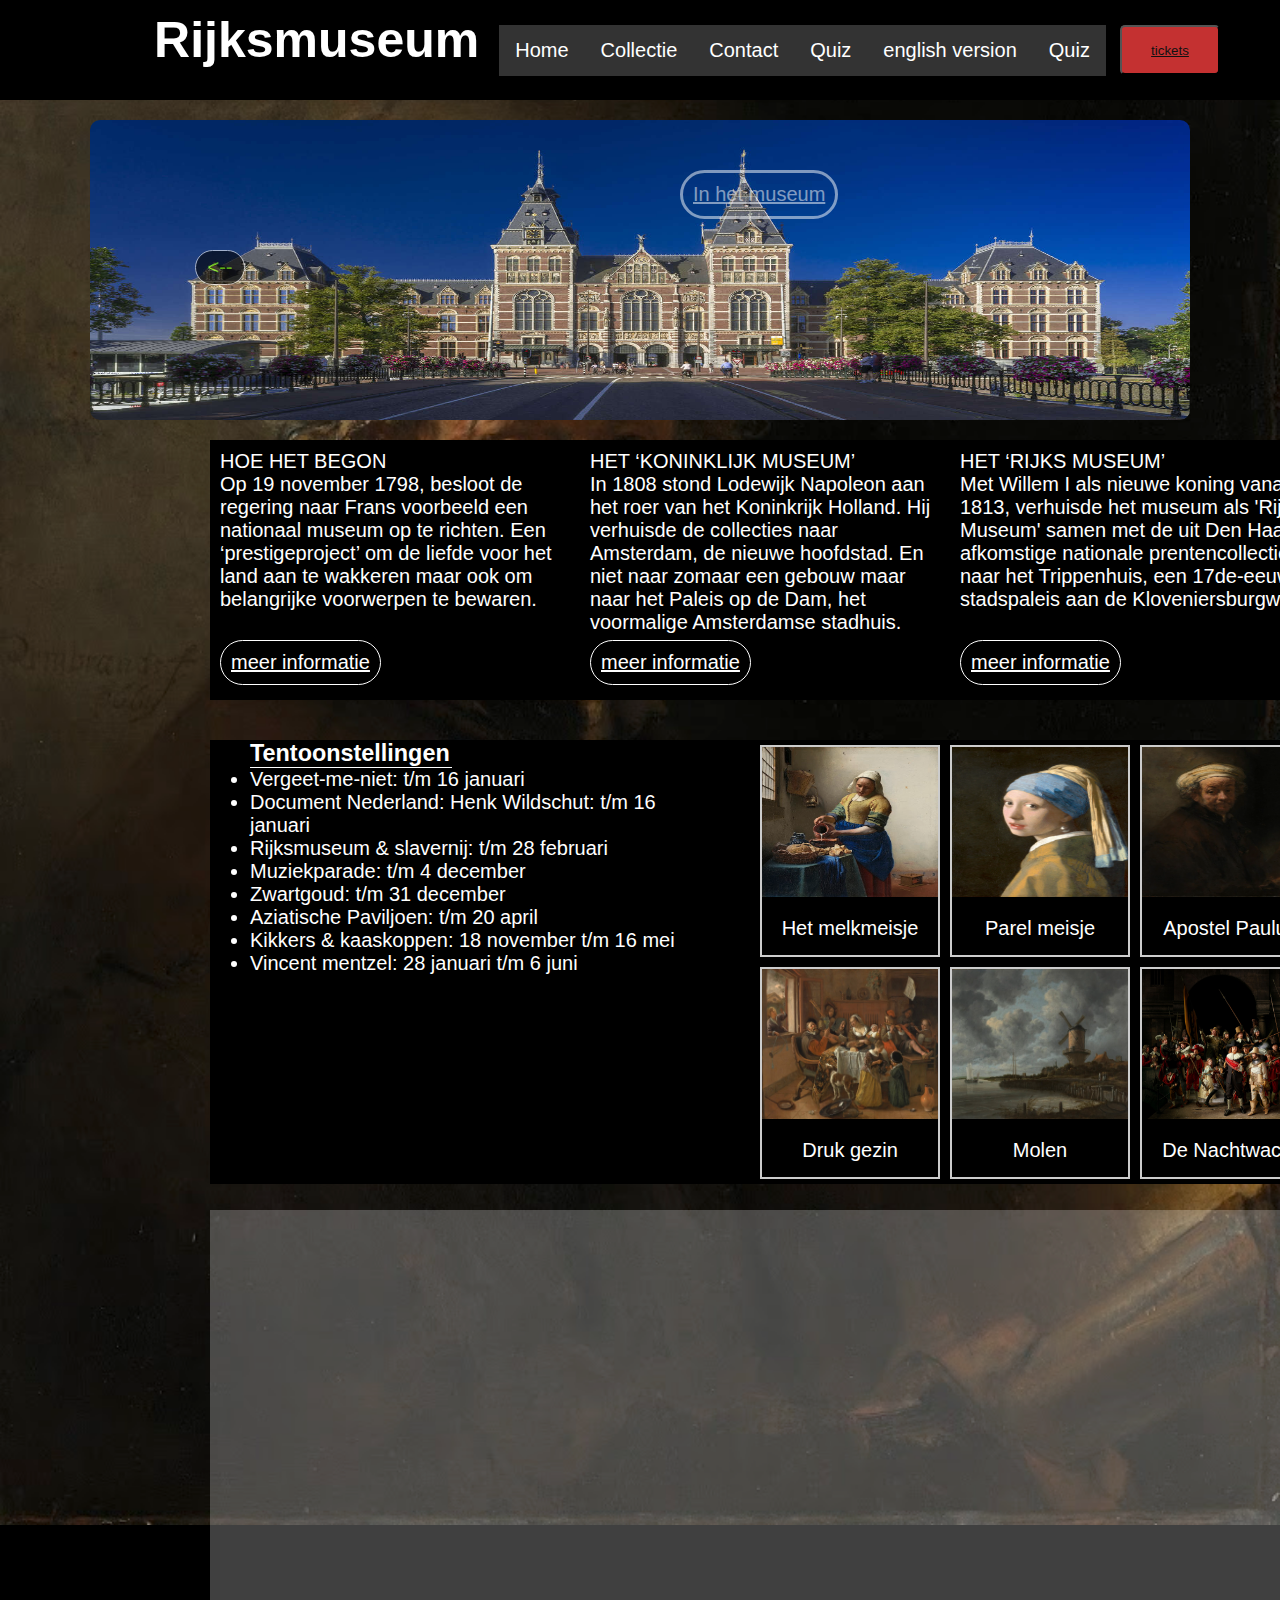
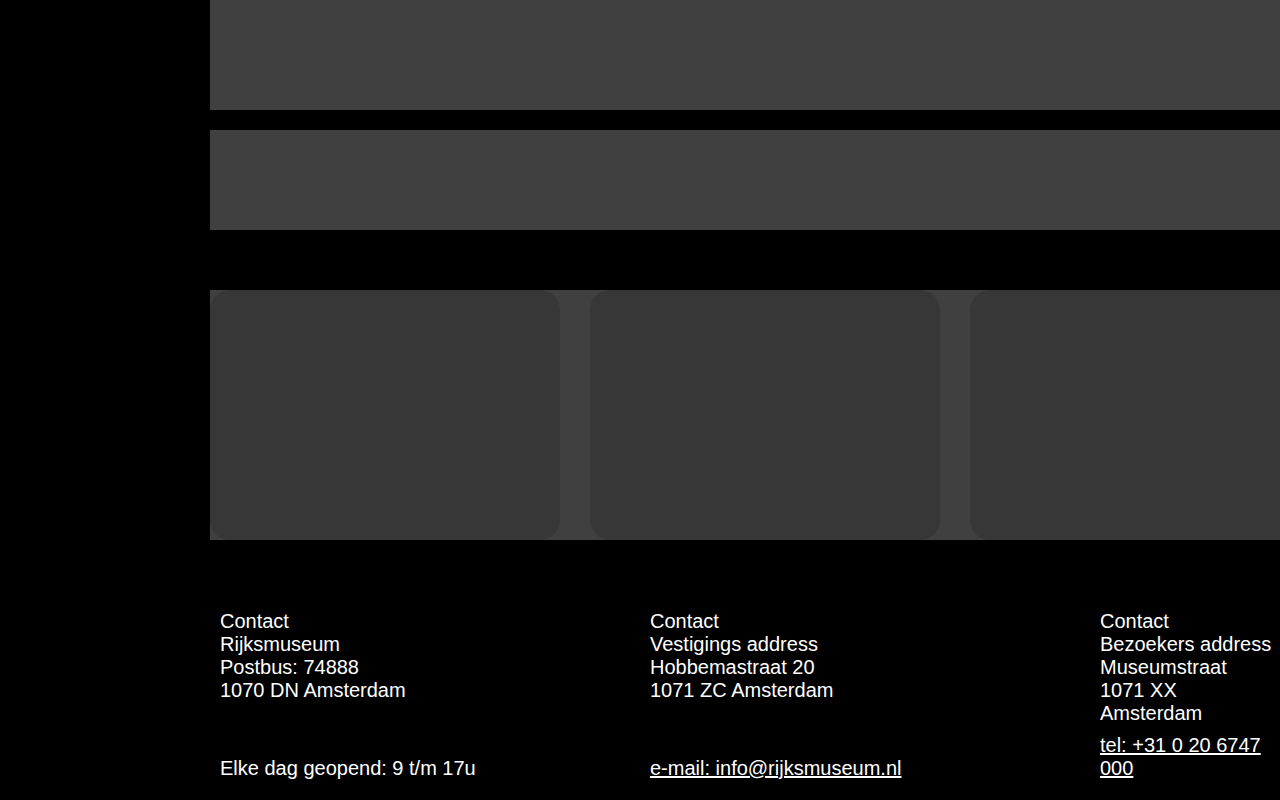
==== index.html @ 60091a1c "quiz gemaakt" ====
<!DOCTYPE html>
<html lang="nl">
<head>
  <meta charset="UTF-8">
  <meta http-equiv="X-UA-Compatible" content="IE=edge">
  <meta name="viewport" content="width=device-width, initial-scale=1.0">
  <link rel="stylesheet" href="style.css">
  <title>BO-opdracht</title>
</head>
<body>
  <header>
    <h1>Rijksmuseum</h1>
    <ul class="navi">
      <li class="navi"><a href="https://www.rijksmuseum.nl/nl/zien-en-doen/tentoonstellingen/vergeet-me-niet">Home</a></li>
      <li class="navi"><a href="https://www.rijksmuseum.nl/nl/rijksstudio?ii=0&p=0&from=2021-12-06T08%3A58%3A18.4601210Z">Collectie</a></li>
      <li class="navi"><a href="https://www.rijksmuseum.nl/nl/footer/contact">Contact</a></li>
      <li class="navi"><a href="">Quiz</a></li>
      <li class="navi"><a href="translated.html">english version</a></li>
      <li class="navi"><a href="quiz.html">Quiz</a></li>
    </ul>
  </header>

  <div class="slideshow">
    <img id="img" src="img/rijksmuseum.jpg" alt="voorkant rijksmuseum">
    <a href="https://www.rijksmuseum.nl/nl/bezoek/in-het-museum">In het museum</a>
    <div class="buttonNext" onclick="onClickNext()"> --> </div>
    <div class="buttonPrevious" onclick="onClickPrevious()"> <-- </div>
  </div>

  <script>
    var position = 0;
var img1 = "img/rijksmuseum.jpg";
var img2 = "img/wit.jpg";
var img3 = "img/slagwaterloo.jpg";
var imgElement = document.getElementById("img");

function onClickNext(){
    position = position + 1
    if (position == 3){
        position = 0;
    }
    setImage();
}

function onClickPrevious(){
    position = position - 1
    if (position == -1){
        position = 2;
    }
    setImage();
}

function setImage(){
    if (position == 0){
        imgElement.src = img1;
    }
    else if (position == 1){
        imgElement.src = img2;
    }
    else if (position == 2){
        imgElement.src = img3;
    }
}
  </script>

  <article class="paragraph">
    <div class="beginning">
      <p>
        HOE HET BEGON<br>
        Op 19 november 1798, besloot de regering naar Frans voorbeeld een nationaal museum op te richten.
        Een ‘prestigeproject’ om de liefde voor het land aan te wakkeren maar ook om belangrijke voorwerpen te bewaren.
        <a class="infobutton" href="https://www.rijksmuseum.nl/nl/over-ons/wat-we-doen/geschiedenis">meer informatie</a>
      </p>
    </div>
    <div class="koninklijk">
      <p>
         HET ‘KONINKLIJK MUSEUM’<br>
         In 1808 stond Lodewijk Napoleon aan het roer van het Koninkrijk Holland.
         Hij verhuisde de collecties naar Amsterdam, de nieuwe hoofdstad.
         En niet naar zomaar een gebouw maar naar het Paleis op de Dam, het voormalige Amsterdamse stadhuis.
         <a class="infobutton" href="https://www.rijksmuseum.nl/nl/over-ons/wat-we-doen/geschiedenis">meer informatie</a>
      </p>
    </div>
    <div class="rijks">
      <p>
        HET ‘RIJKS MUSEUM’<br>
        Met Willem I als nieuwe koning vanaf 1813,
        verhuisde het museum als 'Rijks Museum' samen met de uit Den Haag afkomstige nationale prentencollectie naar het Trippenhuis,
        een 17de-eeuws stadspaleis aan de Kloveniersburgwal.
        <a class="infobutton" href="https://www.rijksmuseum.nl/nl/over-ons/wat-we-doen/geschiedenis">meer informatie</a>
      </p>
    </div>
  </article>

  <div class="imggal">
    <div class="gallery">
      <a target="_blank" href="img/foto-1.png">
        <img src="img/aardappel-man.jpg" alt="schilderij van apostel Paulus" width="700" height="500">
      </a>
      <div class="desc">Apostel Paulus</div>
    </div>
  
    <div class="gallery">
      <a target="_blank" href="img/zelfportret.jpg">
        <img src="img/meisje-parel.webp" alt="schilderij meisje met een parel" width="700" height="500">
      </a>
      <div class="desc">Parel meisje</div>
    </div>
  
    <div class="gallery">
      <a target="_blank" href="img/melkmeisje.jpg">
        <img src="img/melkmeisje.jpg" alt="schilderij van het melkmeisje" width="700" height="500">
      </a>
      <div class="desc">Het melkmeisje</div>
    </div>
  
    <div class="imggallery">
      <a target="_blank" href="img/1240.jpg">
        <img src="img/1240.jpg" alt="foto van de nachtwacht" width="700" height="500">
      </a>
      <div class="desc">De Nachtwacht</div>
    </div>
  
    <div class="imggallery">
      <a target="_blank" href="img/slagwaterloo.jpg">
        <img src="img/molen.jpg" alt="een schilderij van een molen" width="700" height="500">
      </a>
      <div class="desc">Molen</div>
    </div>
  
    <div class="imggallery">
      <a target="_blank" href="img/eerste-schooldag.jpg">
        <img src="img/te-drukk.jpg" alt="schilderij van een groot gezin" width="700" height="500">
      </a>
      <div class="desc">Druk gezin</div>
    </div>
  
  </div>

  <div class="tentoonstelling">
    <h3>Tentoonstellingen</h3>
    <ul class="tentoon">
      <li>Vergeet-me-niet: t/m 16 januari</li>
      <li>Document Nederland: Henk Wildschut: t/m 16 januari</li>
      <li>Rijksmuseum & slavernij: t/m 28 februari</li>
      <li>Muziekparade: t/m 4 december</li>
      <li>Zwartgoud: t/m 31 december</li>
      <li>Aziatische Paviljoen: t/m 20 april</li>
      <li>Kikkers & kaaskoppen: 18 november t/m 16 mei</li>
      <li>Vincent mentzel: 28 januari t/m 6 juni</li>
    </ul>
  </div>

  <div class="interactieveRoute">
     
  </div>
  <div class="commands">

  </div>

  <div class="review">
    <div class="review1"></div>
    <div class="review2"></div>
    <div class="review3"></div>
  </div>

  <button>
    <a href="https://www.rijksmuseum.nl/nl/tickets/artikelen">tickets</a>
  </button>

  <footer>
    <div class="rijksmuseumcon">
      <p>Contact</p>
      <p>Rijksmuseum</p>
      <p>Postbus: 74888</p>
      <p>1070 DN Amsterdam</p>
    </div>
    <div class="vestiging">
      <p>Contact</p>
      <p>Vestigings address</p>
      <p>Hobbemastraat 20</p>
      <p>1071 ZC Amsterdam</p>
    </div>
    <div class="bezoeker">
      <p>Contact</p>
      <p>Bezoekers address</p>
      <p>Museumstraat</p>
      <p>1071 XX Amsterdam</p>
    </div>
    <p class="open">
      Elke dag geopend: 9 t/m 17u
    </p>
    <a class="tel" href="tel:+31 0 20 6747 000">tel: +31 0 20 6747 000</a>
    <a class="mail" href="mailto:info@rijksmuseum.nl">e-mail: info@rijksmuseum.nl</a>
  </footer>
</body>
</html>
---- style.css ----
*{
  box-sizing: border-box;
  margin: 0;
  padding: 0;
}

body{
  font-size: 20px;
  font-family: sans-serif;
  background-color: rgb(0, 0, 0);
  background-image: url("img/aardappel-man.jpg");
  background-size: cover;
  background-repeat: no-repeat;
}

h1{
  display: inline-block;
  font-size: 250%;
  margin-bottom: 20px;
  border-bottom: 1px solid black;
}

header{
  margin: 0 auto;
  padding: 40px;
  background-color: black;
  color: white;
  display: flex;
  justify-content: center;
  align-items: center;
  height: 100px;
}

ul.navi {
  list-style-type: none;
  margin: 20px;
  padding: 0;
  overflow: hidden;
  background-color: #333;
}

li.navi {
  float: left;
}

li.navi a {
  display: inline-block;
  color: white;
  text-align: center;
  padding: 14px 16px;
  text-decoration: none;
}

li.navi a:hover {
  background-color: #111;
}

#img{
  position: absolute;
  top: 120px;
}

div.slideshow {
  display: flex;
  justify-content: center;
  align-items: center;
}

div.slideshow a {
  color: white;
  border: 3px solid white;
  border-radius: 50px;
  padding: 10px;
  position: absolute;
  top: 170px;
  left: 680px;
  background-color: transparent;
  opacity: 50%;
} 

div.slideshow a:hover {
  background-color: gray;
  transform: scale(1.2);
}

div.slideshow img {
  width: 1100px;
  height: 300px;
  position: absolute;
  top: 150px;
  border-radius: 10px;
}

.buttonNext {
  border: 1px solid white;
  border-radius: 50px;
  padding: 5px;
  color: chartreuse;
  background-color: black;
  display: block;
  width: 50px;
  position: absolute;
  left: 1290px;
  top: 250px;
  opacity: 60%;
  text-align: center;
}

.buttonPrevious {
  border: 1px solid white;
  border-radius: 50px;
  padding: 5px;
  color: chartreuse;
  background-color: black;
  display: block;
  width: 50px;
  position: absolute;
  left: 195px;
  top: 250px;
  opacity: 60%;
  text-align: center;
}

.buttonNext:hover {
  background-color: gray;
  transform: scale(1.2);
}

.buttonPrevious:hover {
  background-color: gray;
  transform: scale(1.2);
}

.paragraph {
  color: white;
  width: 300px;
  display: block;
  padding-left: 40px;
  padding-bottom: 40px;
  text-align: left;
}

.paragraph p{
  padding: 10px;
  height: 260px;
  background-color: black;
}

.beginning{
  position: absolute;
  top: 440px;
  width: 370px;
  left: 210px;
  border-radius: 10px 0px 0px 10px;
}

.koninklijk{
  position: absolute;
  top: 440px;
  left: 580px;
  width: 370px;
}

.rijks{
  position: absolute;
  top: 440px;
  left: 950px;
  width: 370px;
  border-radius: 0px 10px 10px 0px;
}

.infobutton{
  border: 1px white solid;
  border-radius: 25px;
  color: white;
  padding: 10px;
  position: absolute;
  top: 200px;
  left: 10px;
}

img {
  max-width: 100%;
  height: auto;
}

.imggal{
  position: absolute;
  top: 740px;
  left: 725px;
  width: 600px;
  background-color: black;
}

div.gallery {
  margin: 5px;
  border: 2px solid #ccc;
  float: right;
  width: 180px;
}

div.imggallery {
  margin: 5px;
  border: 2px solid #ccc;
  float: right;
  width: 180px;
}

div.gallery img {
  width: 100%;
  height: 150px;
}

div.imggallery img {
    width: 100%;
    height: 150px;
}

div.desc {
  padding: 15px;
  text-align: center;
  background-color: black;
  color: white;
}

div.tentoonstelling {
  height: 444px;
  width: 520px;
  padding-left: 40px;
  padding-right: 40px;
  padding-bottom: 40px;
  color: white;
  background-color: black;
  position: absolute;
  top: 740px;
  left: 210px;
}

div.tentoonstelling h3 {
  border-bottom: 1px solid white;
  width: 46%;
}

p.tentoon {
  padding-bottom: 40px;
}

.interactieveRoute{
  height: 500px;
  width: 1110px;
  background-color: white;
  position: absolute;
  top: 1210px;
  left: 210px;
  opacity: 25%;
}

.commands{
  height: 100px;
  width: 1110px;
  background-color: white;
  position: absolute;
  top: 1730px;
  left: 210px;
  opacity: 25%;
}

.review{
  height: 250px;
  width: 1110px;
  background-color: white;
  position: absolute;
  top: 1890px;
  left: 210px;
  opacity: 25%;
}

.review1{
  height: 250px;
  width: 350px;
  background-color: gray;
  opacity: 30%;
  border-radius: 20px;
}

.review2{
  height: 250px;
  width: 350px;
  background-color: gray;
  opacity: 30%;
  position: absolute;
  left: 380px;
  top: 0px;
  border-radius: 20px;
}

.review3{
  height: 250px;
  width: 350px;
  background-color: gray;
  opacity: 30%;
  position: absolute;
  left: 760px;
  top: 0px;
  border-radius: 20px;
}

button{
  height: 50px;
  width: 100px;
  position: fixed;
  top: 25px;
  right: 60px;
  background-color: rgb(196, 49, 49);
  color: #111;
  border-radius: 5px;
}

button:hover{
  background-color: brown;
}

button a{
  color: #111;
}

footer {
  color: white;
  background-color: black;
  padding-left: 40px;
  text-align: left;
  position: absolute;
  top: 2200px;
  width: 100%;
  height: 200px;
}

footer .vestiging{
  position: absolute;
  top: 10px;
  left: 650px;
}

footer .rijksmuseumcon{
  position: absolute;
  top: 10px;
  left: 220px;
}

footer .bezoeker{
  position: absolute;
  top: 10px;
  left: 1100px;

}

p.open {
  padding-bottom: 20px;
  position: absolute;
  bottom: 0px;
  left: 220px;
}

.mail{
  position: absolute;
  bottom: 20px;
  left: 650px;
  color: white;
}

.tel{
  position: absolute;
  bottom: 20px;
  left: 1100px;
  color: white;
}
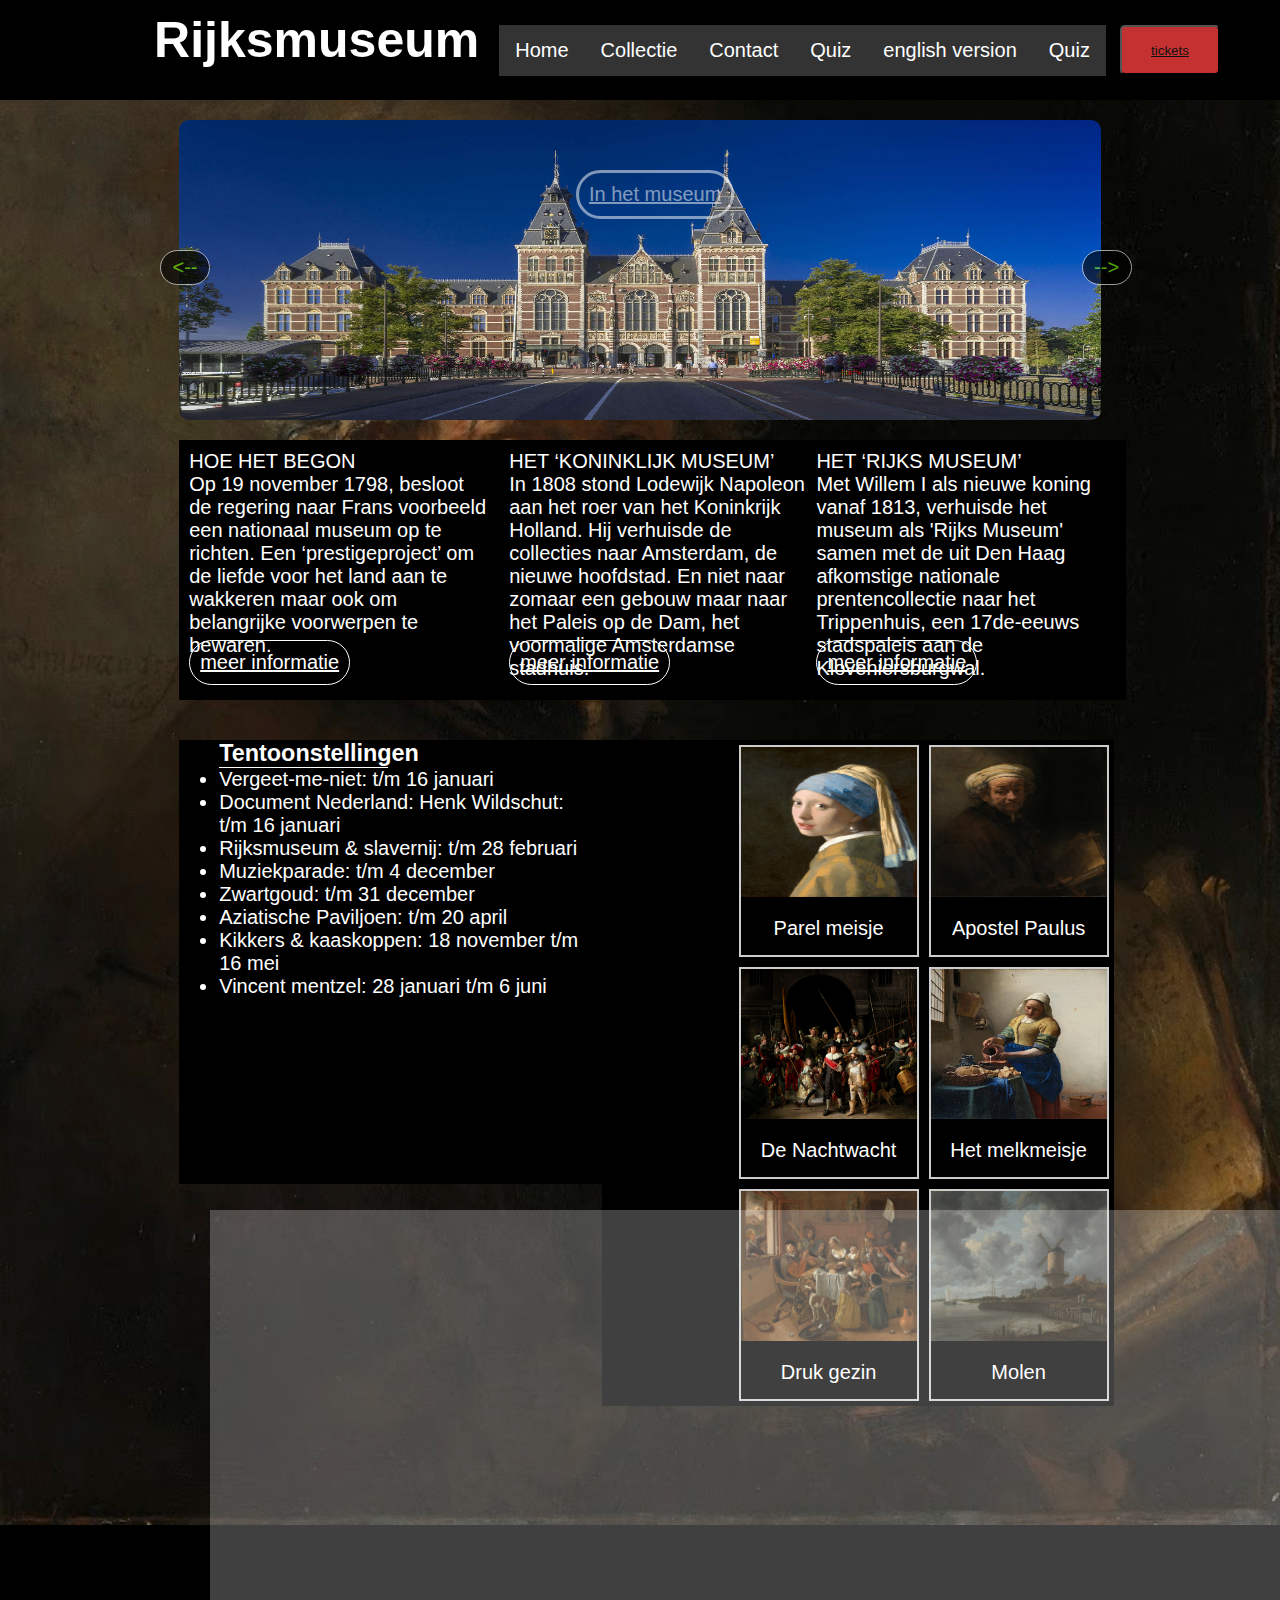
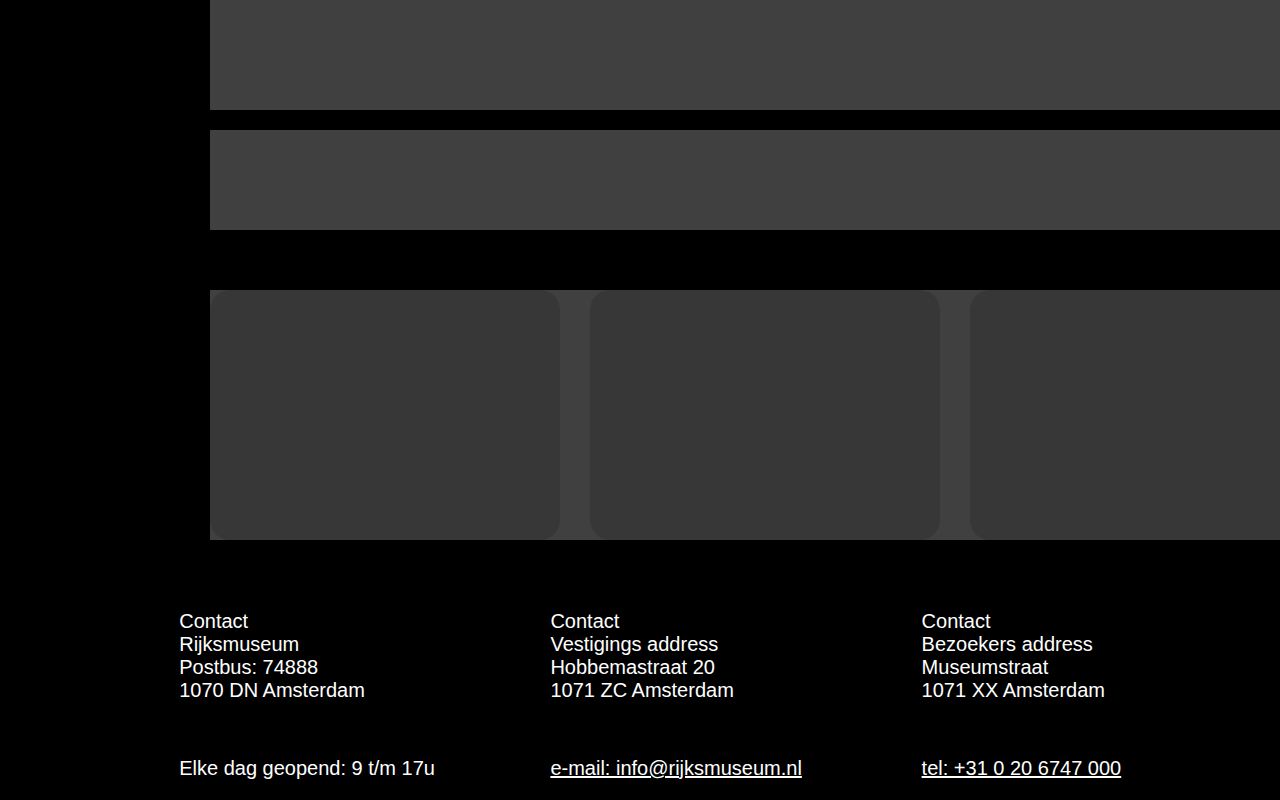
==== commit c4a9697e: "small changes" ====
--- a/index.html
+++ b/index.html
@@ -11,7 +11,7 @@
   <header>
     <h1>Rijksmuseum</h1>
     <ul class="navi">
-      <li class="navi"><a href="https://www.rijksmuseum.nl/nl/zien-en-doen/tentoonstellingen/vergeet-me-niet">Home</a></li>
+      <li class="navi"><a href="index.html">Home</a></li>
       <li class="navi"><a href="https://www.rijksmuseum.nl/nl/rijksstudio?ii=0&p=0&from=2021-12-06T08%3A58%3A18.4601210Z">Collectie</a></li>
       <li class="navi"><a href="https://www.rijksmuseum.nl/nl/footer/contact">Contact</a></li>
       <li class="navi"><a href="">Quiz</a></li>
@@ -32,11 +32,13 @@
 var img1 = "img/rijksmuseum.jpg";
 var img2 = "img/wit.jpg";
 var img3 = "img/slagwaterloo.jpg";
+var img4 = "img/aardappel-close-up.jpg"
+var img5 = "img/vergadering.jpg"
 var imgElement = document.getElementById("img");
 
 function onClickNext(){
     position = position + 1
-    if (position == 3){
+    if (position == 5){
         position = 0;
     }
     setImage();
@@ -45,7 +47,7 @@
 function onClickPrevious(){
     position = position - 1
     if (position == -1){
-        position = 2;
+        position = 4;
     }
     setImage();
 }
@@ -59,6 +61,12 @@
     }
     else if (position == 2){
         imgElement.src = img3;
+    }
+    else if (position == 3){
+        imgElement.src = img4;
+    }
+    else if (position == 4){
+        imgElement.src = img5;
     }
 }
   </script>
--- a/style.css
+++ b/style.css
@@ -73,7 +73,7 @@
   padding: 10px;
   position: absolute;
   top: 170px;
-  left: 680px;
+  left: 45%;
   background-color: transparent;
   opacity: 50%;
 } 
@@ -84,7 +84,7 @@
 }
 
 div.slideshow img {
-  width: 1100px;
+  width: 72%;
   height: 300px;
   position: absolute;
   top: 150px;
@@ -100,7 +100,7 @@
   display: block;
   width: 50px;
   position: absolute;
-  left: 1290px;
+  left: 84.5%;
   top: 250px;
   opacity: 60%;
   text-align: center;
@@ -115,7 +115,7 @@
   display: block;
   width: 50px;
   position: absolute;
-  left: 195px;
+  left: 12.5%;
   top: 250px;
   opacity: 60%;
   text-align: center;
@@ -133,7 +133,7 @@
 
 .paragraph {
   color: white;
-  width: 300px;
+  width: 70%;
   display: block;
   padding-left: 40px;
   padding-bottom: 40px;
@@ -149,23 +149,23 @@
 .beginning{
   position: absolute;
   top: 440px;
-  width: 370px;
-  left: 210px;
+  width: 25%;
+  left: 14%;
   border-radius: 10px 0px 0px 10px;
 }
 
 .koninklijk{
   position: absolute;
   top: 440px;
-  left: 580px;
-  width: 370px;
+  left: 39%;
+  width: 25%;
 }
 
 .rijks{
   position: absolute;
   top: 440px;
-  left: 950px;
-  width: 370px;
+  left: 63%;
+  width: 25%;
   border-radius: 0px 10px 10px 0px;
 }
 
@@ -187,8 +187,8 @@
 .imggal{
   position: absolute;
   top: 740px;
-  left: 725px;
-  width: 600px;
+  left: 47%;
+  width: 40%;
   background-color: black;
 }
 
@@ -225,7 +225,7 @@
 
 div.tentoonstelling {
   height: 444px;
-  width: 520px;
+  width: 35%;
   padding-left: 40px;
   padding-right: 40px;
   padding-bottom: 40px;
@@ -233,7 +233,7 @@
   background-color: black;
   position: absolute;
   top: 740px;
-  left: 210px;
+  left: 14%;
 }
 
 div.tentoonstelling h3 {
@@ -338,19 +338,19 @@
 footer .vestiging{
   position: absolute;
   top: 10px;
-  left: 650px;
+  left: 43%;
 }
 
 footer .rijksmuseumcon{
   position: absolute;
   top: 10px;
-  left: 220px;
+  left: 14%;
 }
 
 footer .bezoeker{
   position: absolute;
   top: 10px;
-  left: 1100px;
+  left: 72%;
 
 }
 
@@ -358,20 +358,21 @@
   padding-bottom: 20px;
   position: absolute;
   bottom: 0px;
-  left: 220px;
+  left: 14%;
 }
 
 .mail{
   position: absolute;
   bottom: 20px;
-  left: 650px;
+  left: 43%;
   color: white;
 }
 
 .tel{
   position: absolute;
   bottom: 20px;
-  left: 1100px;
-  color: white;
-}
-
+  left: 72%;
+  color: white;
+}
+
+@media screen and (max-width:1000px)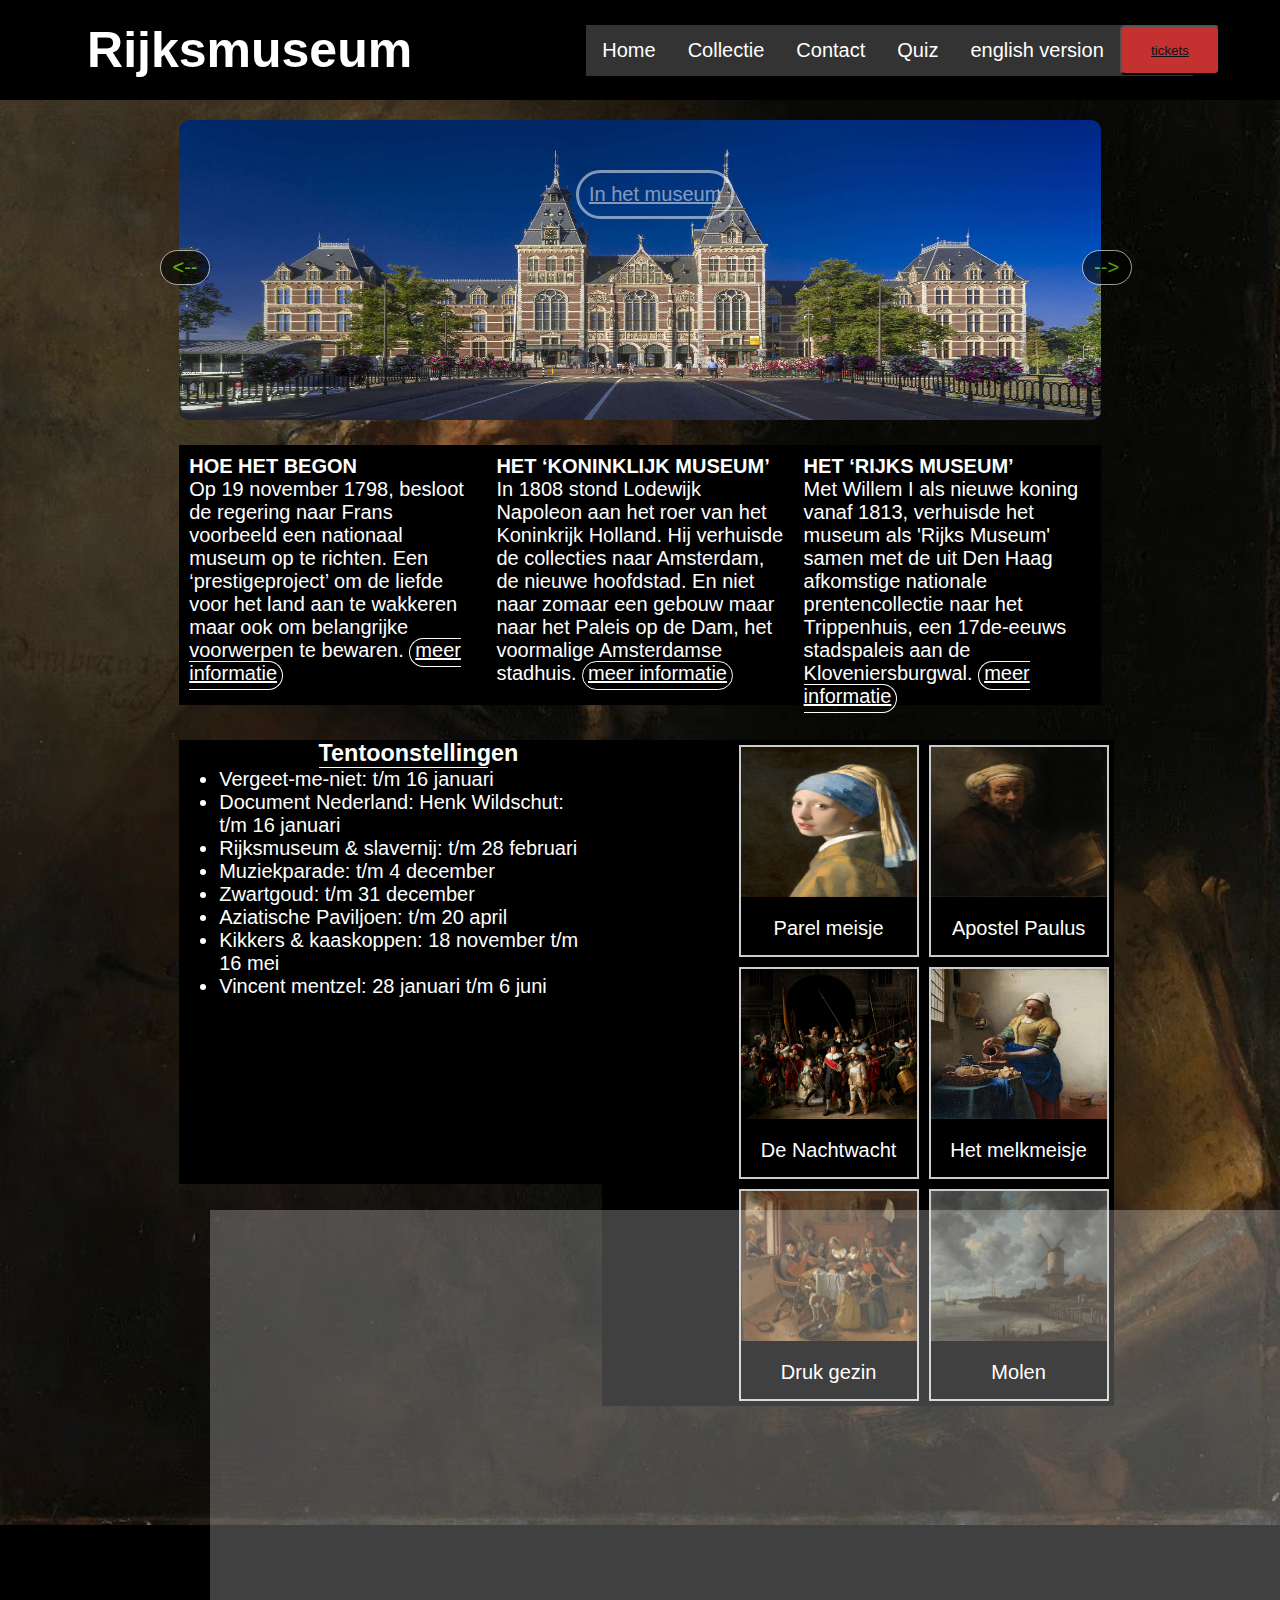
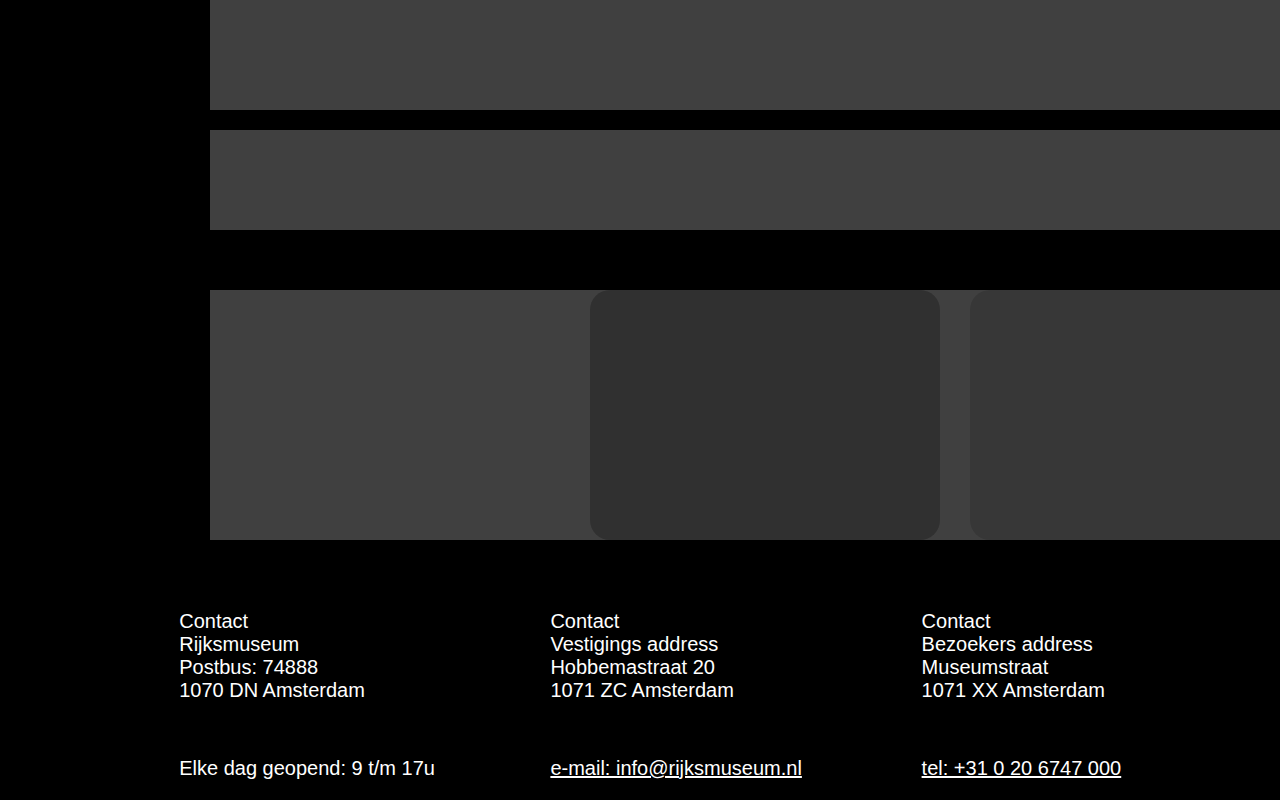
==== commit f93f1ef9: "css changes" ====
--- a/index.html
+++ b/index.html
@@ -74,7 +74,7 @@
   <article class="paragraph">
     <div class="beginning">
       <p>
-        HOE HET BEGON<br>
+        <b>HOE HET BEGON</b><br>
         Op 19 november 1798, besloot de regering naar Frans voorbeeld een nationaal museum op te richten.
         Een ‘prestigeproject’ om de liefde voor het land aan te wakkeren maar ook om belangrijke voorwerpen te bewaren.
         <a class="infobutton" href="https://www.rijksmuseum.nl/nl/over-ons/wat-we-doen/geschiedenis">meer informatie</a>
@@ -82,7 +82,7 @@
     </div>
     <div class="koninklijk">
       <p>
-         HET ‘KONINKLIJK MUSEUM’<br>
+         <b>HET ‘KONINKLIJK MUSEUM’</b><br>
          In 1808 stond Lodewijk Napoleon aan het roer van het Koninkrijk Holland.
          Hij verhuisde de collecties naar Amsterdam, de nieuwe hoofdstad.
          En niet naar zomaar een gebouw maar naar het Paleis op de Dam, het voormalige Amsterdamse stadhuis.
@@ -91,7 +91,7 @@
     </div>
     <div class="rijks">
       <p>
-        HET ‘RIJKS MUSEUM’<br>
+        <b>HET ‘RIJKS MUSEUM’</b><br>
         Met Willem I als nieuwe koning vanaf 1813,
         verhuisde het museum als 'Rijks Museum' samen met de uit Den Haag afkomstige nationale prentencollectie naar het Trippenhuis,
         een 17de-eeuws stadspaleis aan de Kloveniersburgwal.
--- a/style.css
+++ b/style.css
@@ -1,6 +1,6 @@
 *{
   box-sizing: border-box;
-  margin: 0;
+  margin: auto;
   padding: 0;
 }
 
@@ -16,13 +16,11 @@
 h1{
   display: inline-block;
   font-size: 250%;
-  margin-bottom: 20px;
   border-bottom: 1px solid black;
 }
 
 header{
-  margin: 0 auto;
-  padding: 40px;
+  margin: auto;
   background-color: black;
   color: white;
   display: flex;
@@ -33,7 +31,6 @@
 
 ul.navi {
   list-style-type: none;
-  margin: 20px;
   padding: 0;
   overflow: hidden;
   background-color: #333;
@@ -64,6 +61,9 @@
   display: flex;
   justify-content: center;
   align-items: center;
+  height: 300px;
+  margin-top: 20px;
+  margin-bottom: 20px;
 }
 
 div.slideshow a {
@@ -132,12 +132,12 @@
 }
 
 .paragraph {
-  color: white;
-  width: 70%;
-  display: block;
-  padding-left: 40px;
-  padding-bottom: 40px;
-  text-align: left;
+  display: flex;
+  justify-content: center;
+  align-items: center;
+  height: 270px;
+  margin-bottom: 20px;
+  color: white;
 }
 
 .paragraph p{
@@ -147,36 +147,25 @@
 }
 
 .beginning{
-  position: absolute;
-  top: 440px;
-  width: 25%;
-  left: 14%;
-  border-radius: 10px 0px 0px 10px;
+  width: 24%;
+  margin: 0;
 }
 
 .koninklijk{
-  position: absolute;
-  top: 440px;
-  left: 39%;
-  width: 25%;
+  margin: 0;
+  width: 24%;
 }
 
 .rijks{
-  position: absolute;
-  top: 440px;
-  left: 63%;
-  width: 25%;
-  border-radius: 0px 10px 10px 0px;
+  margin: 0;
+  width: 24%;
 }
 
 .infobutton{
   border: 1px white solid;
   border-radius: 25px;
   color: white;
-  padding: 10px;
-  position: absolute;
-  top: 200px;
-  left: 10px;
+  padding:0px 5px 5px 5px;
 }
 
 img {
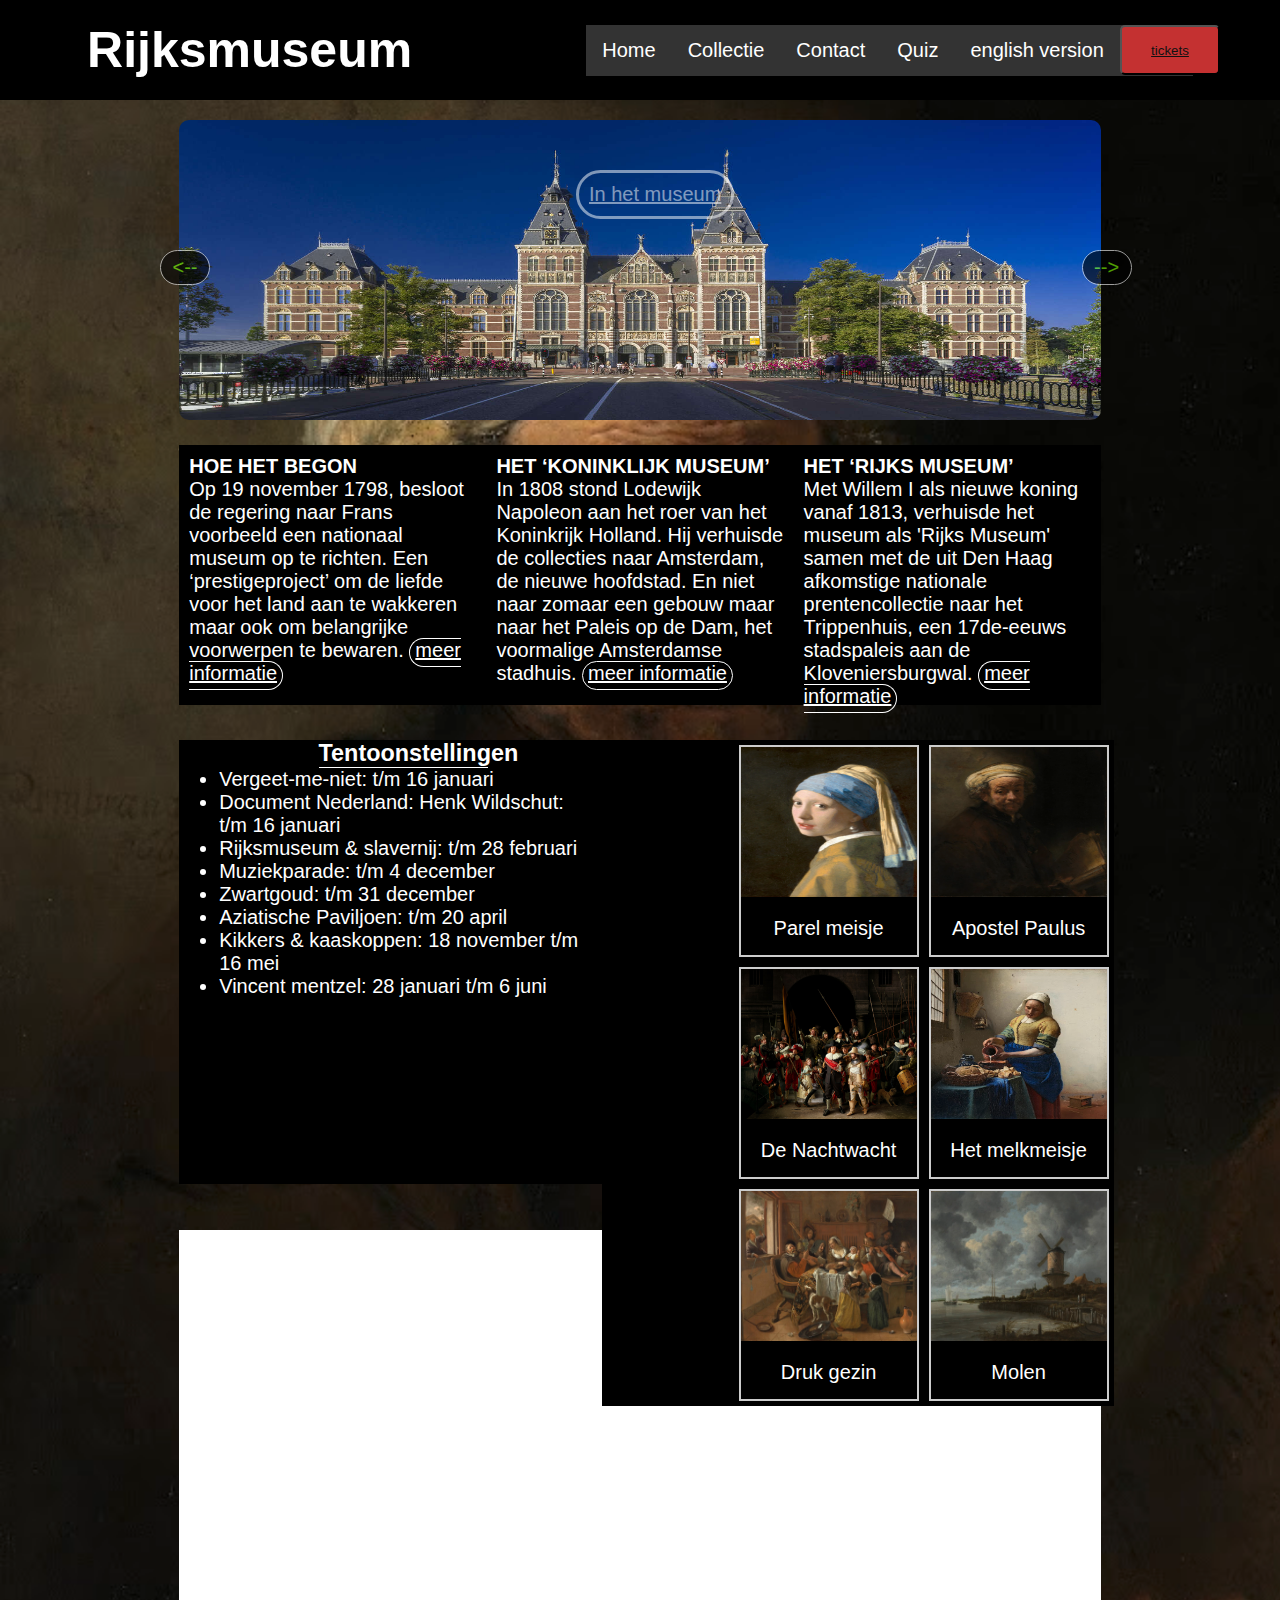
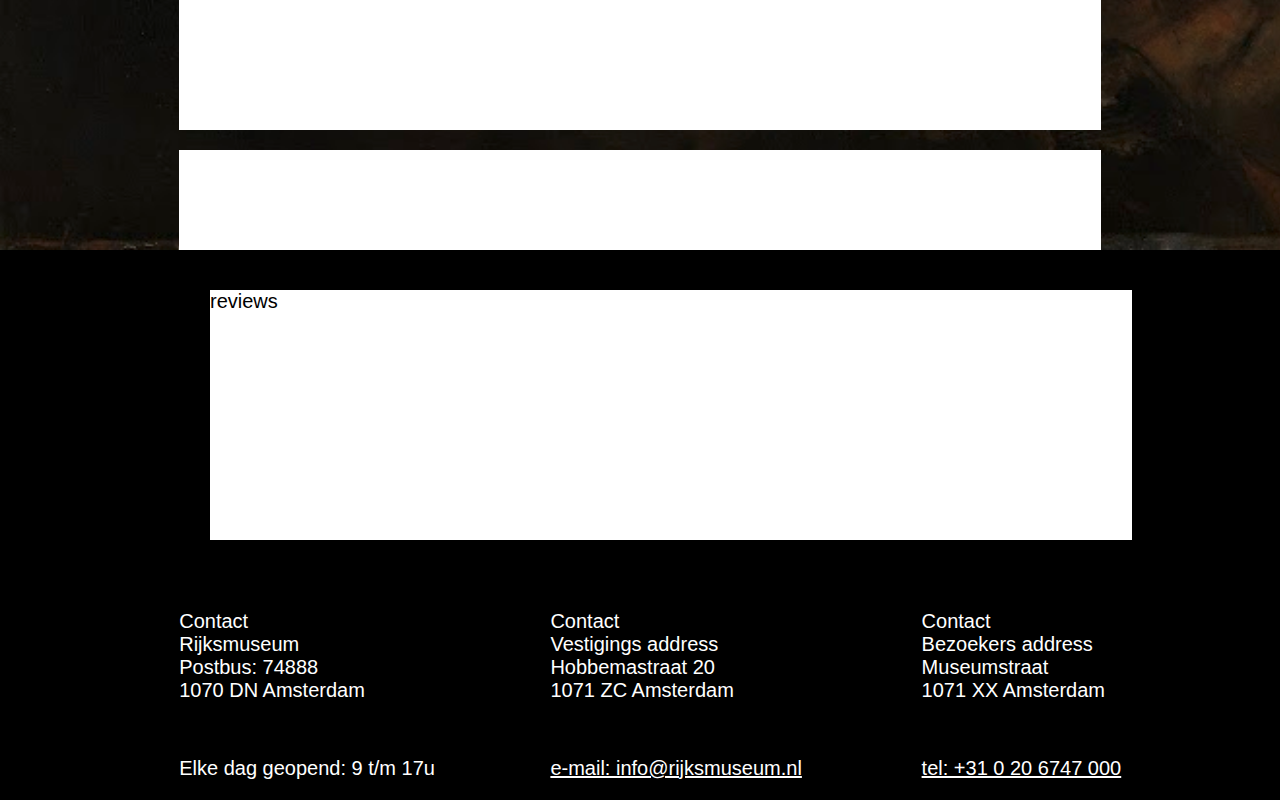
==== commit f6d08411: "small changes" ====
--- a/index.html
+++ b/index.html
@@ -99,64 +99,65 @@
       </p>
     </div>
   </article>
-
-  <div class="imggal">
-    <div class="gallery">
-      <a target="_blank" href="img/foto-1.png">
-        <img src="img/aardappel-man.jpg" alt="schilderij van apostel Paulus" width="700" height="500">
-      </a>
-      <div class="desc">Apostel Paulus</div>
-    </div>
-  
-    <div class="gallery">
-      <a target="_blank" href="img/zelfportret.jpg">
-        <img src="img/meisje-parel.webp" alt="schilderij meisje met een parel" width="700" height="500">
-      </a>
-      <div class="desc">Parel meisje</div>
-    </div>
-  
-    <div class="gallery">
-      <a target="_blank" href="img/melkmeisje.jpg">
-        <img src="img/melkmeisje.jpg" alt="schilderij van het melkmeisje" width="700" height="500">
-      </a>
-      <div class="desc">Het melkmeisje</div>
-    </div>
-  
-    <div class="imggallery">
-      <a target="_blank" href="img/1240.jpg">
-        <img src="img/1240.jpg" alt="foto van de nachtwacht" width="700" height="500">
-      </a>
-      <div class="desc">De Nachtwacht</div>
-    </div>
-  
-    <div class="imggallery">
-      <a target="_blank" href="img/slagwaterloo.jpg">
-        <img src="img/molen.jpg" alt="een schilderij van een molen" width="700" height="500">
-      </a>
-      <div class="desc">Molen</div>
-    </div>
-  
-    <div class="imggallery">
-      <a target="_blank" href="img/eerste-schooldag.jpg">
-        <img src="img/te-drukk.jpg" alt="schilderij van een groot gezin" width="700" height="500">
-      </a>
-      <div class="desc">Druk gezin</div>
-    </div>
-  
-  </div>
-
-  <div class="tentoonstelling">
-    <h3>Tentoonstellingen</h3>
-    <ul class="tentoon">
-      <li>Vergeet-me-niet: t/m 16 januari</li>
-      <li>Document Nederland: Henk Wildschut: t/m 16 januari</li>
-      <li>Rijksmuseum & slavernij: t/m 28 februari</li>
-      <li>Muziekparade: t/m 4 december</li>
-      <li>Zwartgoud: t/m 31 december</li>
-      <li>Aziatische Paviljoen: t/m 20 april</li>
-      <li>Kikkers & kaaskoppen: 18 november t/m 16 mei</li>
-      <li>Vincent mentzel: 28 januari t/m 6 juni</li>
-    </ul>
+  <div class="tentoonstellingimg">
+    <div class="imggal">
+      <div class="gallery">
+        <a target="_blank" href="img/foto-1.png">
+          <img src="img/aardappel-man.jpg" alt="schilderij van apostel Paulus" width="700" height="500">
+        </a>
+        <div class="desc">Apostel Paulus</div>
+      </div>
+    
+      <div class="gallery">
+        <a target="_blank" href="img/zelfportret.jpg">
+          <img src="img/meisje-parel.webp" alt="schilderij meisje met een parel" width="700" height="500">
+        </a>
+        <div class="desc">Parel meisje</div>
+      </div>
+    
+      <div class="gallery">
+        <a target="_blank" href="img/melkmeisje.jpg">
+          <img src="img/melkmeisje.jpg" alt="schilderij van het melkmeisje" width="700" height="500">
+        </a>
+        <div class="desc">Het melkmeisje</div>
+      </div>
+    
+      <div class="imggallery">
+        <a target="_blank" href="img/1240.jpg">
+          <img src="img/1240.jpg" alt="foto van de nachtwacht" width="700" height="500">
+        </a>
+        <div class="desc">De Nachtwacht</div>
+      </div>
+    
+      <div class="imggallery">
+        <a target="_blank" href="img/slagwaterloo.jpg">
+          <img src="img/molen.jpg" alt="een schilderij van een molen" width="700" height="500">
+        </a>
+        <div class="desc">Molen</div>
+      </div>
+    
+      <div class="imggallery">
+        <a target="_blank" href="img/eerste-schooldag.jpg">
+          <img src="img/te-drukk.jpg" alt="schilderij van een groot gezin" width="700" height="500">
+        </a>
+        <div class="desc">Druk gezin</div>
+      </div>
+    
+    </div>
+
+    <div class="tentoonstelling">
+      <h3>Tentoonstellingen</h3>
+      <ul class="tentoon">
+        <li>Vergeet-me-niet: t/m 16 januari</li>
+        <li>Document Nederland: Henk Wildschut: t/m 16 januari</li>
+        <li>Rijksmuseum & slavernij: t/m 28 februari</li>
+        <li>Muziekparade: t/m 4 december</li>
+        <li>Zwartgoud: t/m 31 december</li>
+        <li>Aziatische Paviljoen: t/m 20 april</li>
+        <li>Kikkers & kaaskoppen: 18 november t/m 16 mei</li>
+        <li>Vincent mentzel: 28 januari t/m 6 juni</li>
+      </ul>
+    </div>
   </div>
 
   <div class="interactieveRoute">
@@ -165,13 +166,9 @@
   <div class="commands">
 
   </div>
-
   <div class="review">
-    <div class="review1"></div>
-    <div class="review2"></div>
-    <div class="review3"></div>
-  </div>
-
+    reviews
+  </div>
   <button>
     <a href="https://www.rijksmuseum.nl/nl/tickets/artikelen">tickets</a>
   </button>
--- a/style.css
+++ b/style.css
@@ -168,6 +168,14 @@
   padding:0px 5px 5px 5px;
 }
 
+.tentoonstellingimg{
+  display: flex;
+  justify-content: center;
+  align-items: center;
+  width: 72%;
+  height: 500px;
+}
+
 img {
   max-width: 100%;
   height: auto;
@@ -236,62 +244,31 @@
 
 .interactieveRoute{
   height: 500px;
-  width: 1110px;
+  width: 72%;
   background-color: white;
-  position: absolute;
-  top: 1210px;
-  left: 210px;
-  opacity: 25%;
+  display: flex;
+  justify-content: center;
+  align-items: center;
 }
 
 .commands{
   height: 100px;
-  width: 1110px;
+  width: 72%;
   background-color: white;
-  position: absolute;
-  top: 1730px;
-  left: 210px;
-  opacity: 25%;
+  display: flex;
+  justify-content: center;
+  align-items: center;
+  margin-top: 20px;
+  
 }
 
 .review{
   height: 250px;
-  width: 1110px;
+  width: 72%;
   background-color: white;
   position: absolute;
   top: 1890px;
   left: 210px;
-  opacity: 25%;
-}
-
-.review1{
-  height: 250px;
-  width: 350px;
-  background-color: gray;
-  opacity: 30%;
-  border-radius: 20px;
-}
-
-.review2{
-  height: 250px;
-  width: 350px;
-  background-color: gray;
-  opacity: 30%;
-  position: absolute;
-  left: 380px;
-  top: 0px;
-  border-radius: 20px;
-}
-
-.review3{
-  height: 250px;
-  width: 350px;
-  background-color: gray;
-  opacity: 30%;
-  position: absolute;
-  left: 760px;
-  top: 0px;
-  border-radius: 20px;
 }
 
 button{
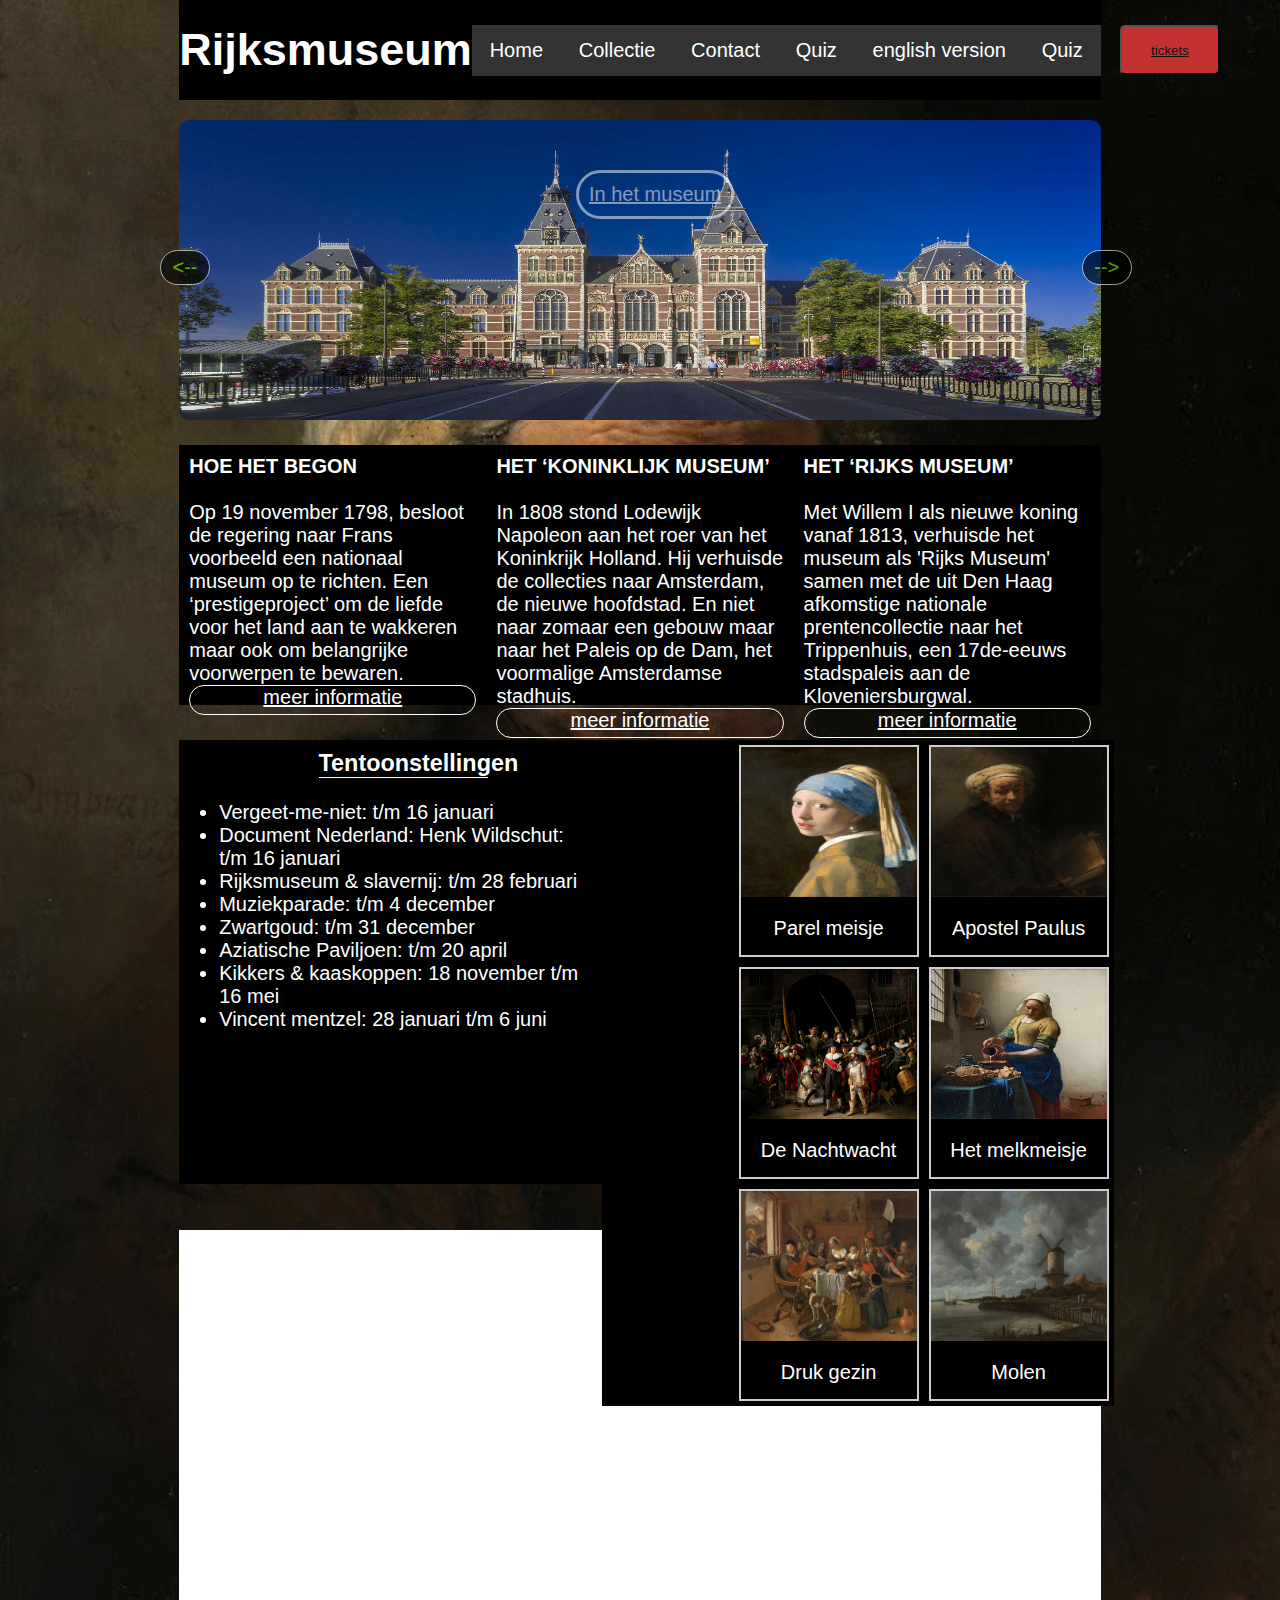
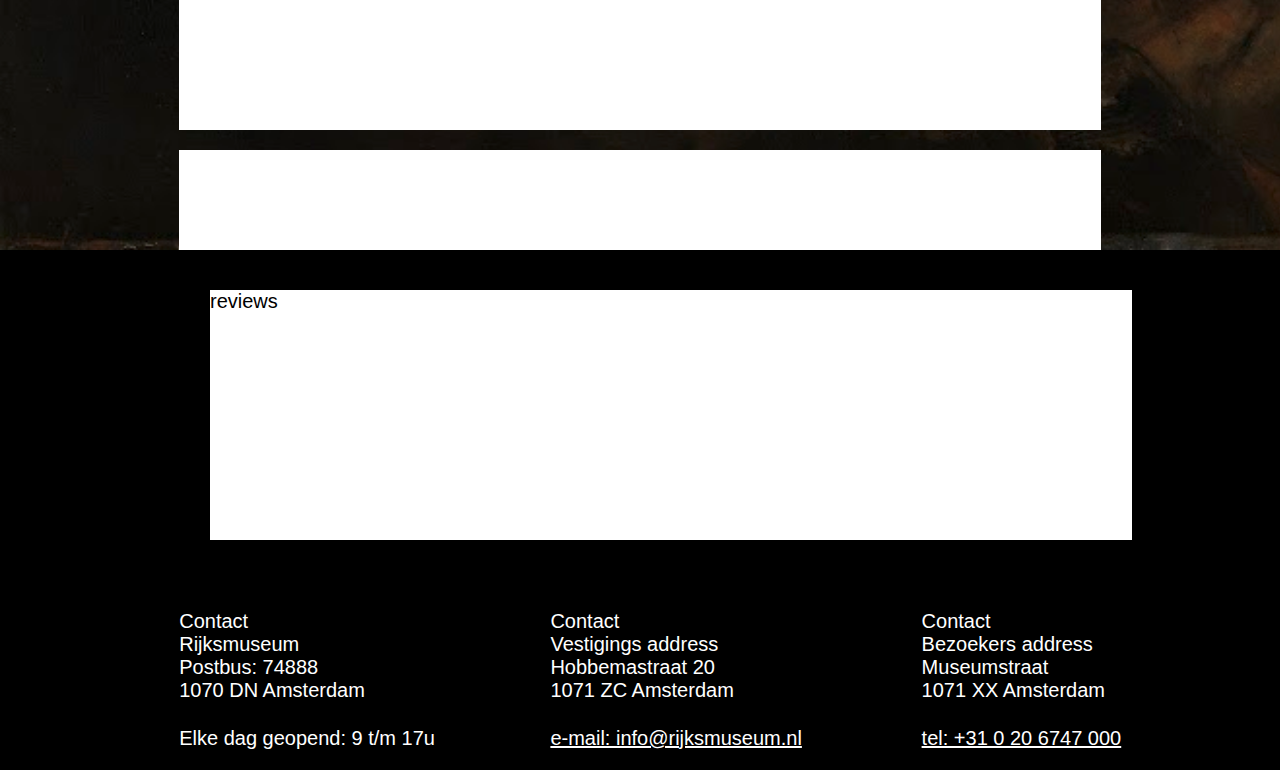
==== commit 02688a0c: "small changes css" ====
--- a/index.html
+++ b/index.html
@@ -74,7 +74,7 @@
   <article class="paragraph">
     <div class="beginning">
       <p>
-        <b>HOE HET BEGON</b><br>
+        <b>HOE HET BEGON</b><br><br>
         Op 19 november 1798, besloot de regering naar Frans voorbeeld een nationaal museum op te richten.
         Een ‘prestigeproject’ om de liefde voor het land aan te wakkeren maar ook om belangrijke voorwerpen te bewaren.
         <a class="infobutton" href="https://www.rijksmuseum.nl/nl/over-ons/wat-we-doen/geschiedenis">meer informatie</a>
@@ -82,7 +82,7 @@
     </div>
     <div class="koninklijk">
       <p>
-         <b>HET ‘KONINKLIJK MUSEUM’</b><br>
+         <b>HET ‘KONINKLIJK MUSEUM’</b><br><br>
          In 1808 stond Lodewijk Napoleon aan het roer van het Koninkrijk Holland.
          Hij verhuisde de collecties naar Amsterdam, de nieuwe hoofdstad.
          En niet naar zomaar een gebouw maar naar het Paleis op de Dam, het voormalige Amsterdamse stadhuis.
@@ -91,7 +91,7 @@
     </div>
     <div class="rijks">
       <p>
-        <b>HET ‘RIJKS MUSEUM’</b><br>
+        <b>HET ‘RIJKS MUSEUM’</b><br><br>
         Met Willem I als nieuwe koning vanaf 1813,
         verhuisde het museum als 'Rijks Museum' samen met de uit Den Haag afkomstige nationale prentencollectie naar het Trippenhuis,
         een 17de-eeuws stadspaleis aan de Kloveniersburgwal.
@@ -146,7 +146,7 @@
     </div>
 
     <div class="tentoonstelling">
-      <h3>Tentoonstellingen</h3>
+      <h3>Tentoonstellingen</h3><br>
       <ul class="tentoon">
         <li>Vergeet-me-niet: t/m 16 januari</li>
         <li>Document Nederland: Henk Wildschut: t/m 16 januari</li>
--- a/style.css
+++ b/style.css
@@ -15,7 +15,7 @@
 
 h1{
   display: inline-block;
-  font-size: 250%;
+  font-size: 225%;
   border-bottom: 1px solid black;
 }
 
@@ -23,10 +23,10 @@
   margin: auto;
   background-color: black;
   color: white;
-  display: flex;
-  justify-content: center;
-  align-items: center;
   height: 100px;
+  width: 72%;
+  display: flex;
+  justify-content: center;
 }
 
 ul.navi {
@@ -34,6 +34,9 @@
   padding: 0;
   overflow: hidden;
   background-color: #333;
+  width: 72%;
+  display: inline-flex;
+  align-items: center;
 }
 
 li.navi {
@@ -166,6 +169,8 @@
   border-radius: 25px;
   color: white;
   padding:0px 5px 5px 5px;
+  display: flex;
+  justify-content: center;
 }
 
 .tentoonstellingimg{
@@ -236,6 +241,7 @@
 div.tentoonstelling h3 {
   border-bottom: 1px solid white;
   width: 46%;
+  padding-top: 10px;
 }
 
 p.tentoon {
@@ -298,7 +304,7 @@
   position: absolute;
   top: 2200px;
   width: 100%;
-  height: 200px;
+  height: 170px;
 }
 
 footer .vestiging{
@@ -329,14 +335,16 @@
 
 .mail{
   position: absolute;
-  bottom: 20px;
+  bottom: 0px;
+  padding-bottom: 20px;
   left: 43%;
   color: white;
 }
 
 .tel{
   position: absolute;
-  bottom: 20px;
+  bottom: 0px;
+  padding-bottom: 20px;
   left: 72%;
   color: white;
 }
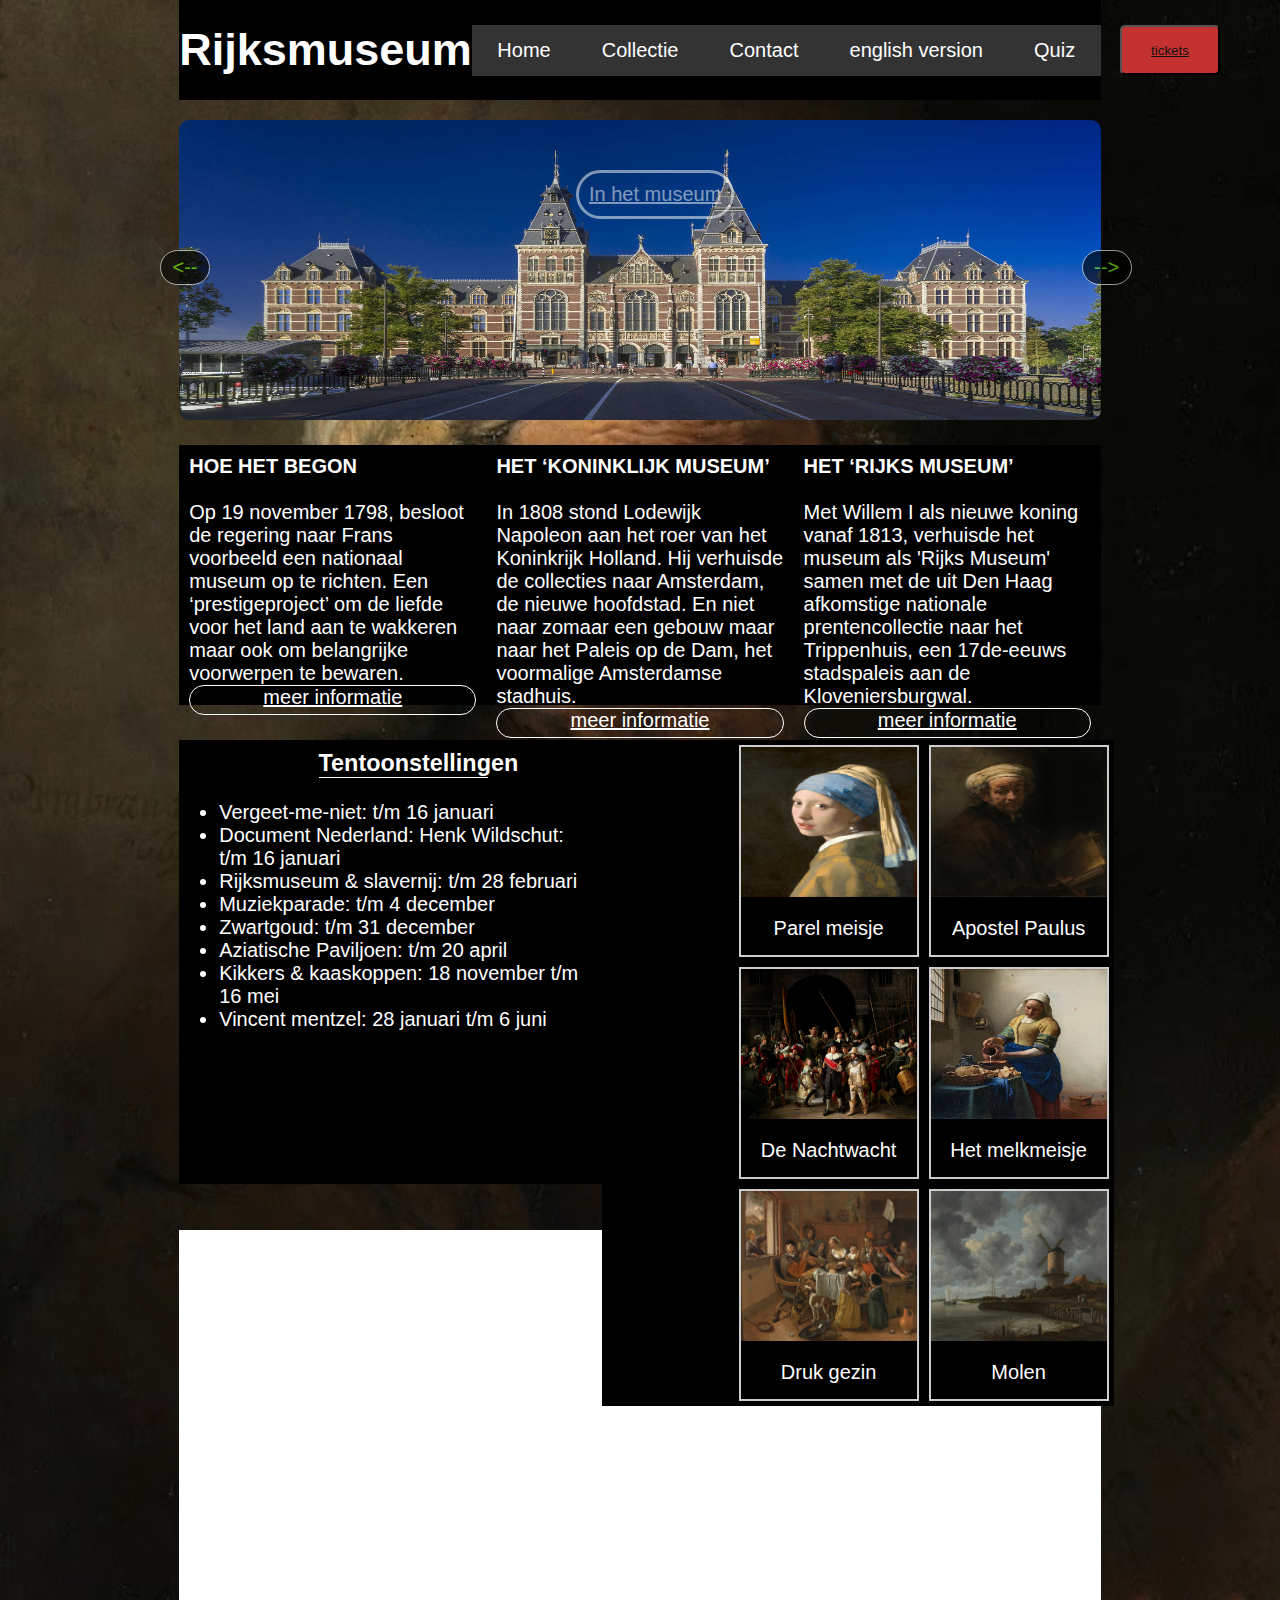
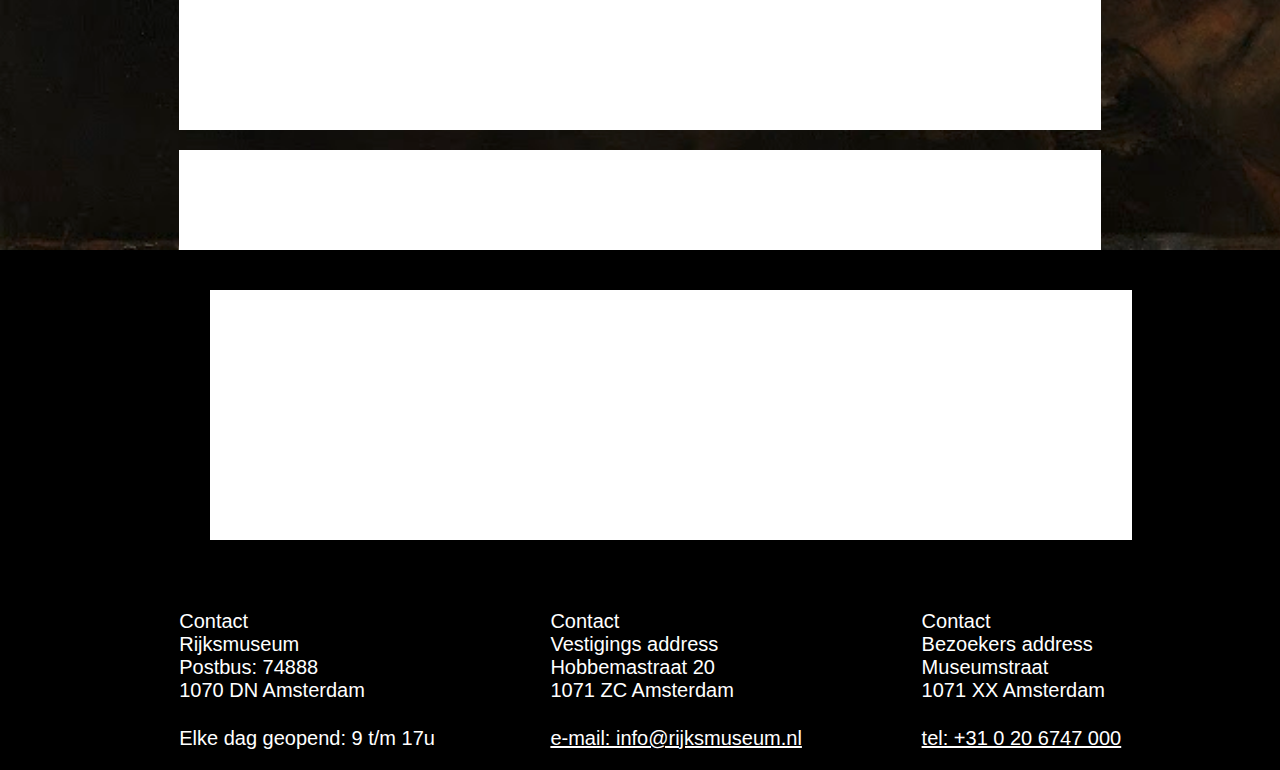
==== commit f8037a15: "small change" ====
--- a/index.html
+++ b/index.html
@@ -14,7 +14,6 @@
       <li class="navi"><a href="index.html">Home</a></li>
       <li class="navi"><a href="https://www.rijksmuseum.nl/nl/rijksstudio?ii=0&p=0&from=2021-12-06T08%3A58%3A18.4601210Z">Collectie</a></li>
       <li class="navi"><a href="https://www.rijksmuseum.nl/nl/footer/contact">Contact</a></li>
-      <li class="navi"><a href="">Quiz</a></li>
       <li class="navi"><a href="translated.html">english version</a></li>
       <li class="navi"><a href="quiz.html">Quiz</a></li>
     </ul>
@@ -167,8 +166,10 @@
 
   </div>
   <div class="review">
-    reviews
-  </div>
+    
+
+  </div>
+
   <button>
     <a href="https://www.rijksmuseum.nl/nl/tickets/artikelen">tickets</a>
   </button>
--- a/style.css
+++ b/style.css
@@ -349,4 +349,31 @@
   color: white;
 }
 
+.testimonials {
+  overflow: hidden;
+  position: relative;
+  max-height: 300px;
+}
+
+.testimonials {
+  background: #161d25;
+}
+
+.one-slide,
+.testimonial,
+.message {
+  border: none !important;
+  outline: none !important;
+}
+
+.icon-overlay {
+  position: absolute;
+  opacity: 0.3;
+  right: 10%;
+  top: 0;
+  height: auto;
+  width: 100%;
+  max-width: 400px;
+}
+
 @media screen and (max-width:1000px)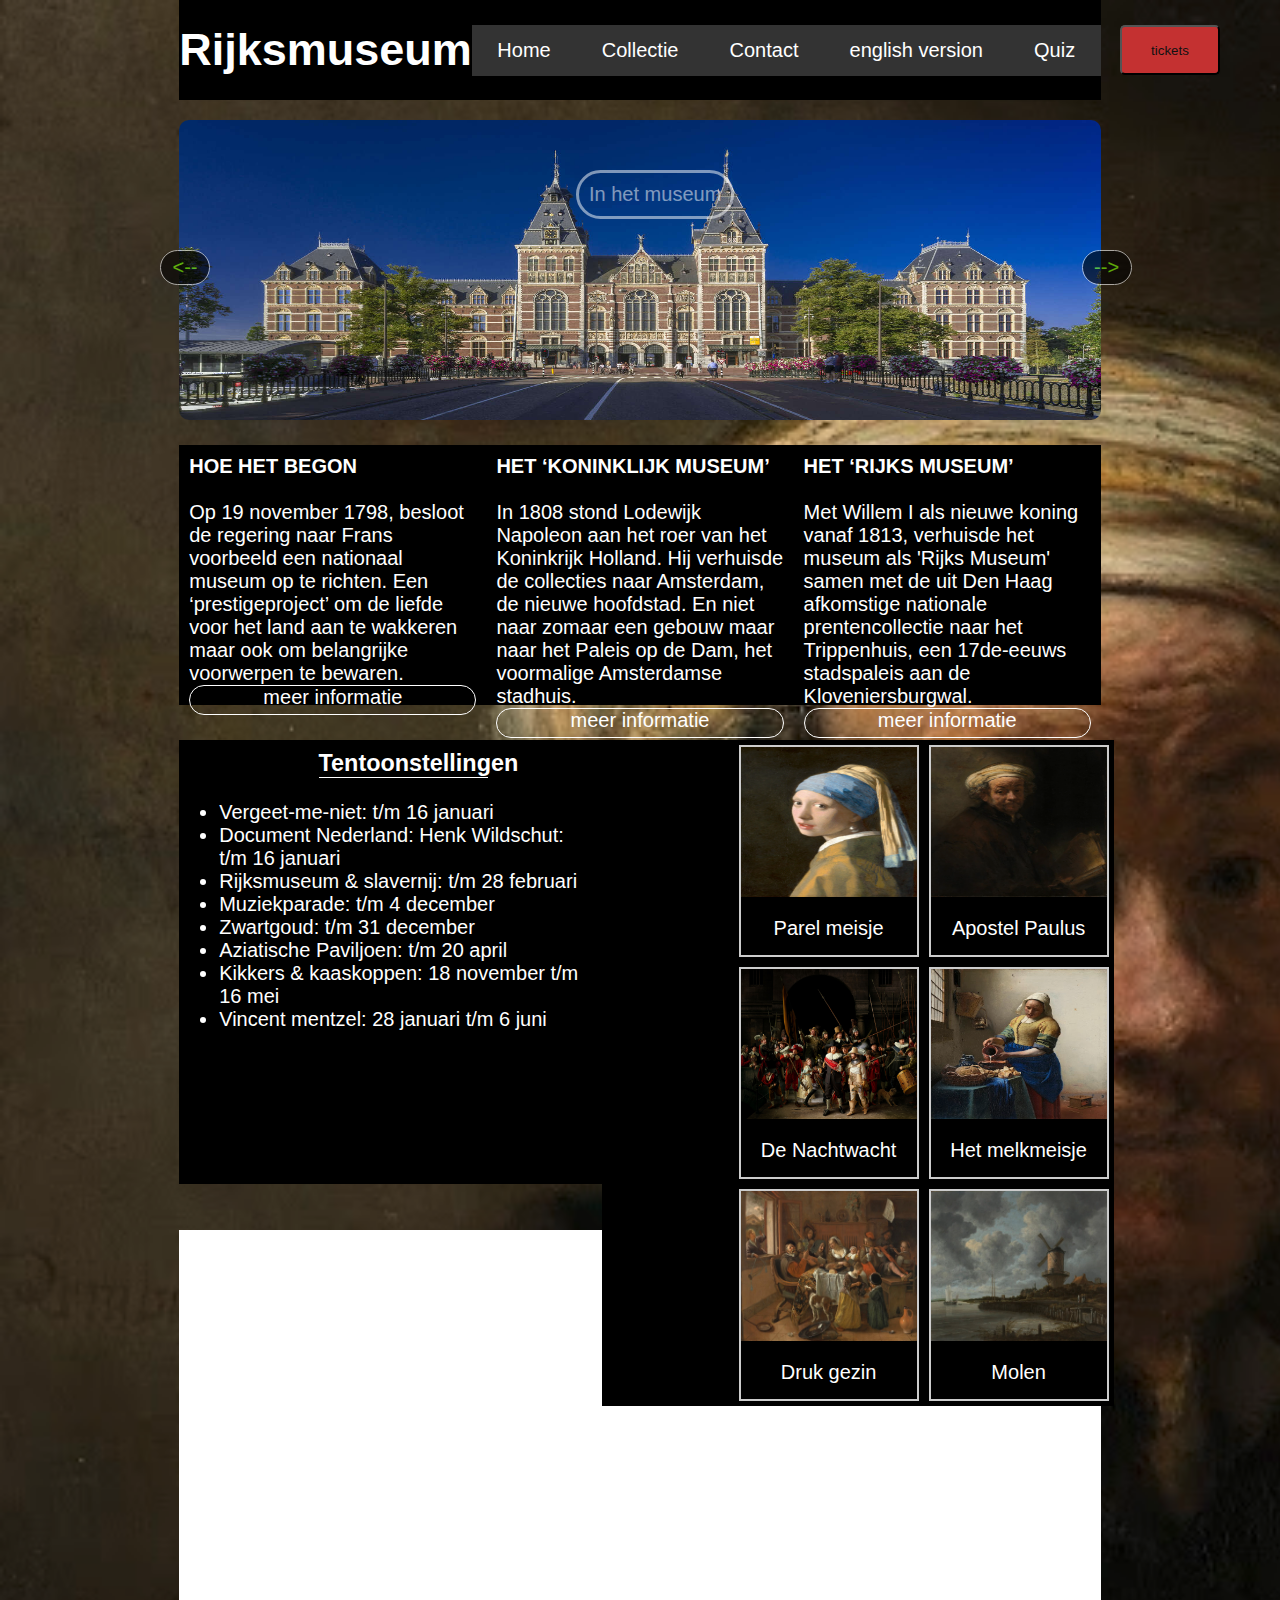
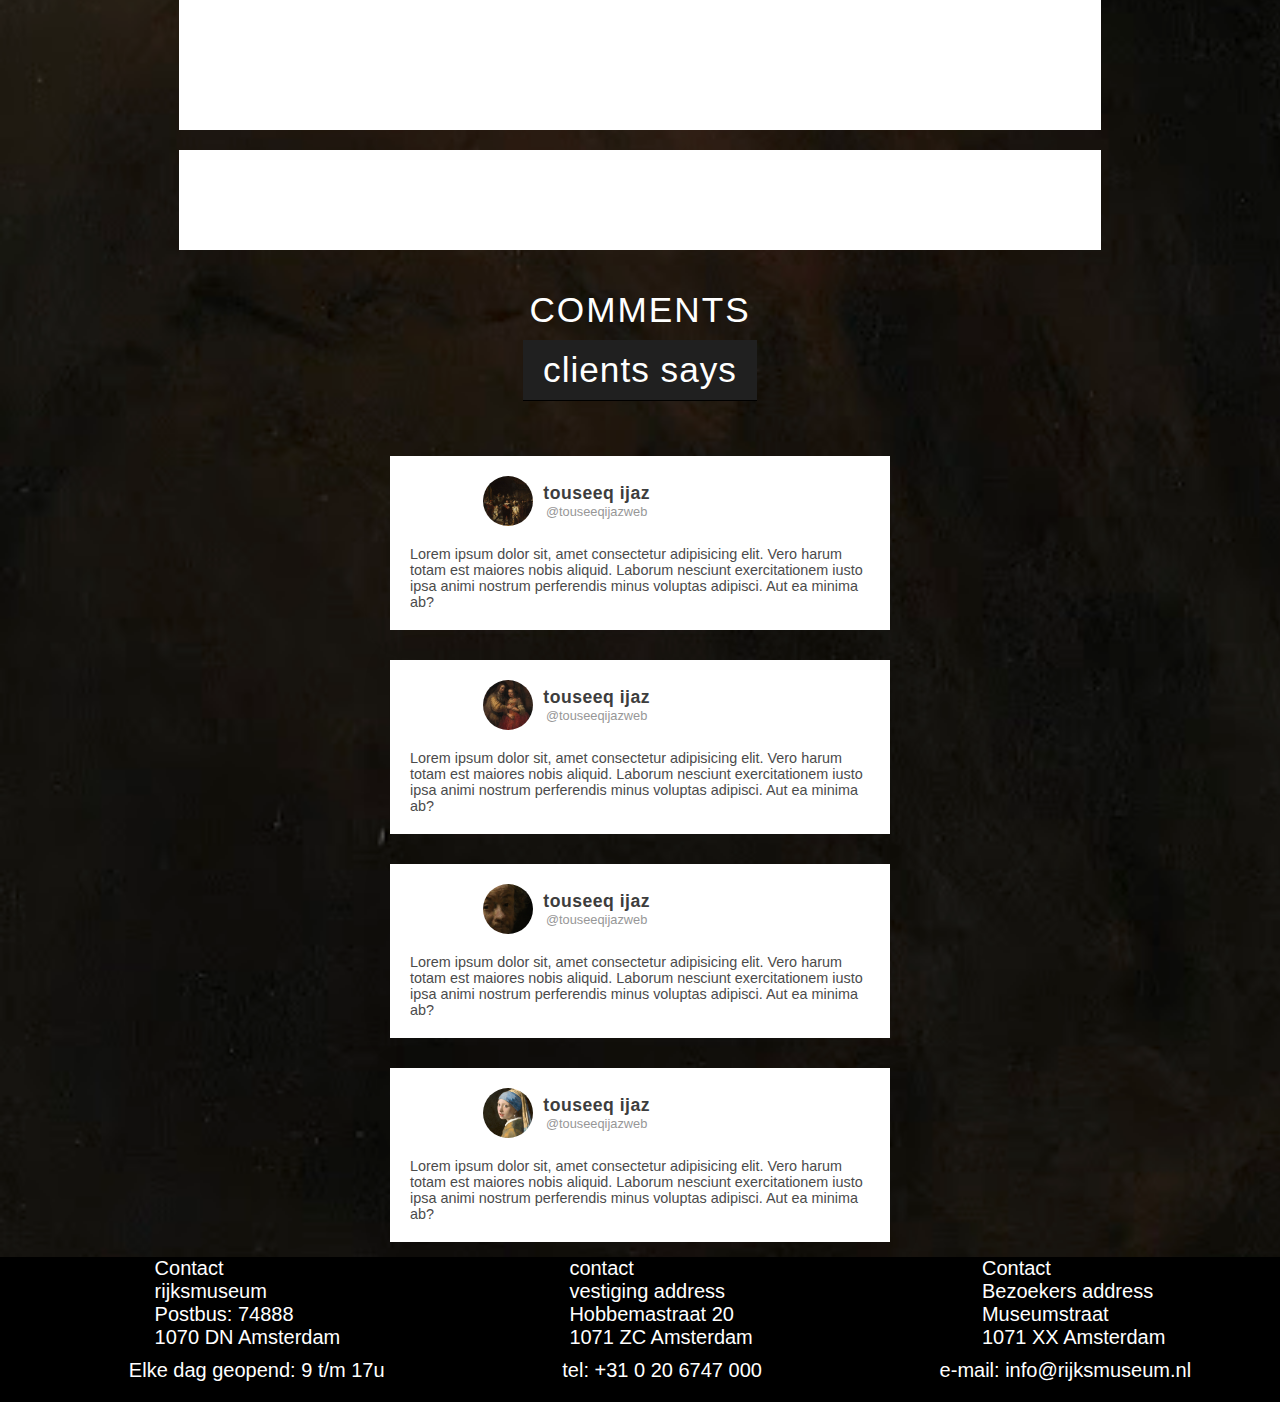
==== commit 2f036938: "reviews added" ====
--- a/index.html
+++ b/index.html
@@ -165,9 +165,149 @@
   <div class="commands">
 
   </div>
-  <div class="review">
-    
-
+  <div class="one">
+
+    <section id="testemonials">
+      <div class="testimonials-heading">
+        <span>comments</span>
+        <h1>clients says</h1>
+      </div>
+
+      <div class="testimonial-box-container">
+        <div class="testimonial-box">
+          <div class="box-top">
+
+            <div class="profile">
+              <div class="profile-img">
+                <img src="img/nachtwacht.jpg" alt="">
+              </div>
+              <div class="name-user">
+                <strong>touseeq ijaz</strong>
+                <span>@touseeqijazweb</span>
+              </div>
+            </div>
+
+            <div class="reviews">
+              <i class="fas fa-star"></i>
+              <i class="fas fa-star"></i>
+              <i class="fas fa-star"></i>
+              <i class="fas fa-star"></i>
+              <i class="far fa-star"></i>
+            </div>
+          </div>
+          <div class="client-comment">
+            <p>
+              Lorem ipsum dolor sit, amet consectetur adipisicing elit. 
+              Vero harum totam est maiores nobis aliquid. 
+              Laborum nesciunt exercitationem iusto ipsa animi nostrum perferendis minus voluptas adipisci. 
+              Aut ea minima ab?
+            </p>
+          </div>
+        </div>
+      </div>
+
+      <div class="testimonial-box-container">
+        <div class="testimonial-box">
+          <div class="box-top">
+
+            <div class="profile">
+              <div class="profile-img">
+                <img src="img/koppel.jpg" alt="">
+              </div>
+              <div class="name-user">
+                <strong>touseeq ijaz</strong>
+                <span>@touseeqijazweb</span>
+              </div>
+            </div>
+
+            <div class="reviews">
+              <i class="fas fa-star"></i>
+              <i class="fas fa-star"></i>
+              <i class="fas fa-star"></i>
+              <i class="fas fa-star"></i>
+              <i class="far fa-star"></i>
+            </div>
+          </div>
+          <div class="client-comment">
+            <p>
+              Lorem ipsum dolor sit, amet consectetur adipisicing elit. 
+              Vero harum totam est maiores nobis aliquid. 
+              Laborum nesciunt exercitationem iusto ipsa animi nostrum perferendis minus voluptas adipisci. 
+              Aut ea minima ab?
+            </p>
+          </div>
+        </div>
+      </div>
+
+      <div class="testimonial-box-container">
+        <div class="testimonial-box">
+          <div class="box-top">
+
+            <div class="profile">
+              <div class="profile-img">
+                <img src="img/aardappel-close-up.jpg" alt="">
+              </div>
+              <div class="name-user">
+                <strong>touseeq ijaz</strong>
+                <span>@touseeqijazweb</span>
+              </div>
+            </div>
+
+            <div class="reviews">
+              <i class="fas fa-star"></i>
+              <i class="fas fa-star"></i>
+              <i class="fas fa-star"></i>
+              <i class="fas fa-star"></i>
+              <i class="far fa-star"></i>
+            </div>
+          </div>
+          <div class="client-comment">
+            <p>
+              Lorem ipsum dolor sit, amet consectetur adipisicing elit. 
+              Vero harum totam est maiores nobis aliquid. 
+              Laborum nesciunt exercitationem iusto ipsa animi nostrum perferendis minus voluptas adipisci. 
+              Aut ea minima ab?
+            </p>
+          </div>
+        </div>
+      </div>
+
+      <div class="testimonial-box-container">
+        <div class="testimonial-box">
+          <div class="box-top">
+
+            <div class="profile">
+              <div class="profile-img">
+                <img src="img/meisje-parel.webp" alt="">
+              </div>
+              <div class="name-user">
+                <strong>touseeq ijaz</strong>
+                <span>@touseeqijazweb</span>
+              </div>
+            </div>
+
+            <div class="reviews">
+              <i class="fas fa-star"></i>
+              <i class="fas fa-star"></i>
+              <i class="fas fa-star"></i>
+              <i class="fas fa-star"></i>
+              <i class="far fa-star"></i>
+            </div>
+          </div>
+          <div class="client-comment">
+            <p>
+              Lorem ipsum dolor sit, amet consectetur adipisicing elit. 
+              Vero harum totam est maiores nobis aliquid. 
+              Laborum nesciunt exercitationem iusto ipsa animi nostrum perferendis minus voluptas adipisci. 
+              Aut ea minima ab?
+            </p>
+          </div>
+        </div>
+      </div>
+
+    </section>
+
+    
   </div>
 
   <button>
@@ -175,29 +315,33 @@
   </button>
 
   <footer>
-    <div class="rijksmuseumcon">
-      <p>Contact</p>
-      <p>Rijksmuseum</p>
-      <p>Postbus: 74888</p>
-      <p>1070 DN Amsterdam</p>
-    </div>
-    <div class="vestiging">
-      <p>Contact</p>
-      <p>Vestigings address</p>
-      <p>Hobbemastraat 20</p>
-      <p>1071 ZC Amsterdam</p>
-    </div>
-    <div class="bezoeker">
-      <p>Contact</p>
-      <p>Bezoekers address</p>
-      <p>Museumstraat</p>
-      <p>1071 XX Amsterdam</p>
-    </div>
-    <p class="open">
-      Elke dag geopend: 9 t/m 17u
-    </p>
-    <a class="tel" href="tel:+31 0 20 6747 000">tel: +31 0 20 6747 000</a>
-    <a class="mail" href="mailto:info@rijksmuseum.nl">e-mail: info@rijksmuseum.nl</a>
+    <div class="contact">
+      <div class="rijksmuseumcon">
+        <p>Contact</p>
+        <p>rijksmuseum</p>
+        <p>Postbus: 74888</p>
+        <p>1070 DN Amsterdam</p>
+      </div>
+      <div class="vestiging">
+        <p>contact</p>
+        <p>vestiging address</p>
+        <p>Hobbemastraat 20</p>
+        <p>1071 ZC Amsterdam</p>
+      </div>
+      <div class="bezoeker">
+        <p>Contact</p>
+        <p>Bezoekers address</p>
+        <p>Museumstraat</p>
+        <p>1071 XX Amsterdam</p>
+      </div>
+    </div>
+    <div class="info">
+      <p class="open">
+        Elke dag geopend: 9 t/m 17u
+      </p>
+      <a class="tel" href="tel:+31 0 20 6747 000">tel: +31 0 20 6747 000</a>
+      <a class="mail" href="mailto:info@rijksmuseum.nl">e-mail: info@rijksmuseum.nl</a>
+    </div>
   </footer>
 </body>
 </html>--- a/style.css
+++ b/style.css
@@ -34,7 +34,7 @@
   padding: 0;
   overflow: hidden;
   background-color: #333;
-  width: 72%;
+  width: 100%;
   display: inline-flex;
   align-items: center;
 }
@@ -301,79 +301,144 @@
   background-color: black;
   padding-left: 40px;
   text-align: left;
-  position: absolute;
-  top: 2200px;
-  width: 100%;
-  height: 170px;
-}
-
-footer .vestiging{
-  position: absolute;
-  top: 10px;
-  left: 43%;
-}
-
-footer .rijksmuseumcon{
-  position: absolute;
-  top: 10px;
-  left: 14%;
-}
-
-footer .bezoeker{
-  position: absolute;
-  top: 10px;
-  left: 72%;
-
-}
-
-p.open {
+  bottom: 0px;
+  width: 100%;
+  height: auto;
+ 
+}
+
+.contact{
+  display: flex;
+  justify-content: space-between;
+  padding-bottom: 10px;
+}
+
+.info{
+  display: flex;
+  align-items: flex-end;
+  justify-content: space-between;
   padding-bottom: 20px;
-  position: absolute;
-  bottom: 0px;
-  left: 14%;
-}
-
-.mail{
-  position: absolute;
-  bottom: 0px;
-  padding-bottom: 20px;
-  left: 43%;
-  color: white;
-}
-
-.tel{
-  position: absolute;
-  bottom: 0px;
-  padding-bottom: 20px;
-  left: 72%;
-  color: white;
-}
-
-.testimonials {
+}
+
+.info > a{
+  text-decoration: none;
+  color: #ffffff;
+}
+
+section{
+  display: flex;
+  justify-content: center;
+  flex-direction: column;
+}
+
+.on{
+  background-color: white;
+  height: auto;
+}
+
+a{
+  text-decoration: none;
+}
+
+#testimonials{
+  display: flex;
+  justify-content: center;
+  align-items: center;
+  flex-direction: column;
+  width: 100%;
+}
+
+.testimonials-heading{
+  letter-spacing: 1px;
+  margin: 30px 0px;
+  padding: 10px 20px;
+  display: flex;
+  flex-direction: column;
+  justify-content: center;
+  align-items: center;
+}
+
+.testimonials-heading > h1{
+  font-size: 2.2rem;
+  font-weight: 500;
+  background: #202020;
+  color: #ffffff;
+  padding: 10px 20px;
+}
+
+.testimonials-heading > span{
+  font-size: 2.2rem;
+  color: #ffffff;
+  margin-bottom: 10px;
+  letter-spacing: 2px;
+  text-transform: uppercase;
+
+}
+
+.testimonial-box-container{
+  display: flex;
+  align-items: center;
+  justify-content: center;
+  flex-wrap: wrap;
+  width: 100%;
+}
+
+.testimonial-box{
+  width: 500px;
+  box-shadow: 2px 2px 30px rgba(0,0,0,0.1);
+  background: #ffffff;
+  padding: 20px;
+  margin: 15px;
+  cursor: pointer;
+}
+
+.profile-img{
+  width: 50px;
+  height: 50px;border-radius: 50%;
   overflow: hidden;
-  position: relative;
-  max-height: 300px;
-}
-
-.testimonials {
-  background: #161d25;
-}
-
-.one-slide,
-.testimonial,
-.message {
-  border: none !important;
-  outline: none !important;
-}
-
-.icon-overlay {
-  position: absolute;
-  opacity: 0.3;
-  right: 10%;
-  top: 0;
-  height: auto;
-  width: 100%;
-  max-width: 400px;
-}
-
-@media screen and (max-width:1000px)+  margin-right: 10px;
+}
+
+.profile-img > img{
+  width: 100%;
+  height: 100%;
+  object-fit: cover;
+  object-position: center;
+}
+
+.profile{
+  display: flex;
+  align-items: center;
+}
+
+.name-user{
+  display: flex;
+  flex-direction: column;
+}
+
+.name-user > strong{
+  color: #3d3d3d;
+  font-size: 1.1rem;
+  letter-spacing: 0.5px;
+}
+
+.name-user > span{
+  color: #979797;
+  font-size: 0.8rem;
+}
+
+.reviews{
+  color: #f9d71c;
+}
+
+.box-top{
+  display: flex;
+  justify-content: space-between;
+  align-items: center;
+  margin-bottom: 20px;
+}
+
+.client-comment > p{
+  font-size: 0.9rem;
+  color: #4b4b4b;
+}